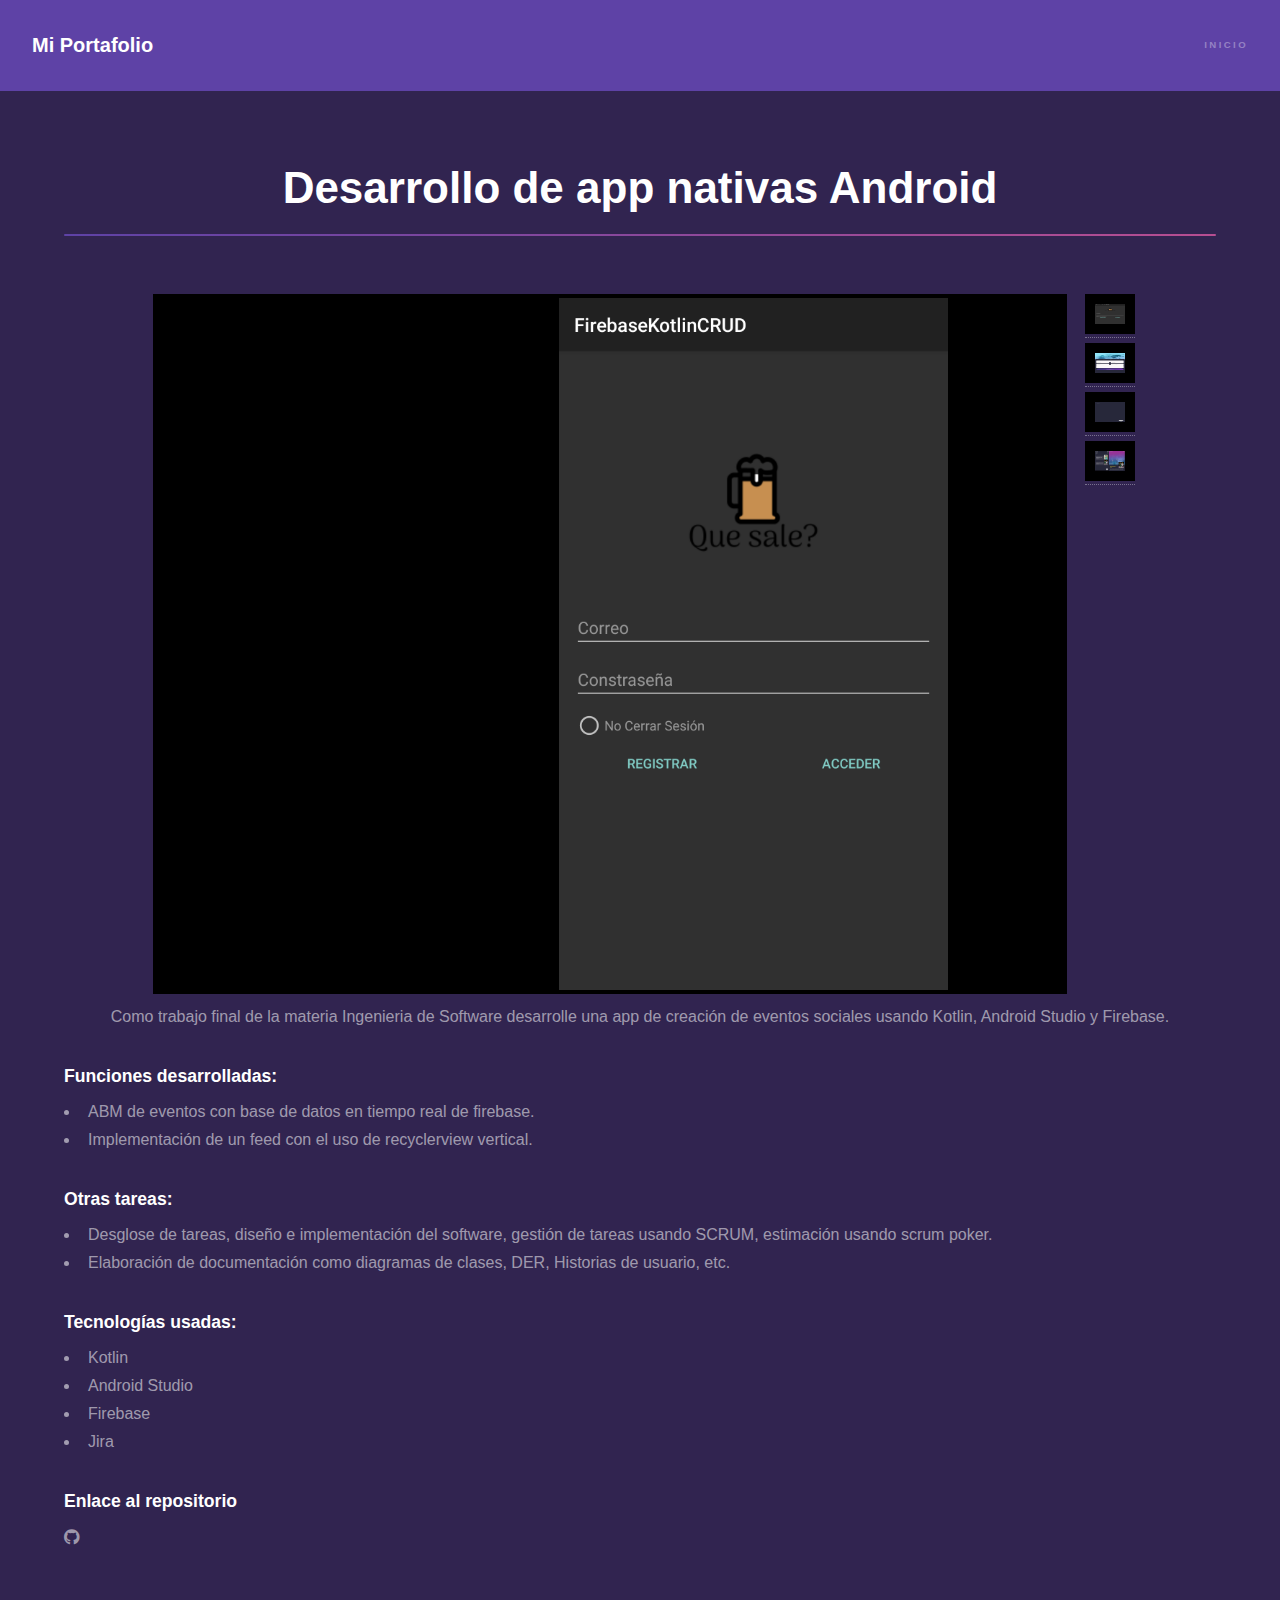
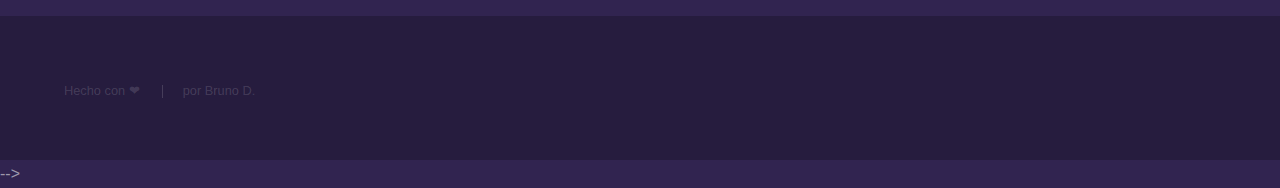
==== trabajos/appnativa.html @ 9e2d8e44 "add index and other sections" ====
<!DOCTYPE HTML>

<html>

<head>
	<title>Mi portafolio</title>
	<meta charset="utf-8" />
	<meta name="viewport" content="width=device-width, initial-scale=1, user-scalable=no" />
	<link rel="stylesheet" href="../assets/css/main.css" />
	<link rel="stylesheet" href="../css/estilos.css">
	<noscript>
		<link rel="stylesheet" href="../assets/css/noscript.css" />
	</noscript>
</head>

<body class="is-preload">

	<!-- Header -->
	<header id="header">
		<a href="../index.html" class="title">Mi Portafolio</a>
		<nav>
			<ul>
				<li><a href="../index.html">Inicio</a></li>
			</ul>
		</nav>
	</header>

	<!-- Wrapper -->
	<div id="wrapper">

		<!-- Main -->
		<section id="main" class="wrapper">
			<div class="inner">
				<h1 class="major">Desarrollo de app nativas Android</h1>
						<div class="carrusel">
						<ul class="carrusel-fotos">
							<li id="foto1"><img src="../images/appnativa/login.png" alt=""></li>
							<li id="foto2"><img src="../images/appnativa/alta.png" alt=""></li>
							<li id="foto3"><img src="../images/appnativa/principal.png" alt=""></li>
							<li id="foto4"><img src="../images/appnativa/funciones.png" alt=""></li>

						</ul>
						<ul class="carrusel-menu">
							<li><a href="#foto1"><img src="../images/appnativa/login.png" alt=""></a></li>
							<li><a href="#foto2"><img src="../images/appnativa/alta.png" alt=""></a></li>
							<li><a href="#foto3"><img src="../images/appnativa/principal.png" alt=""></a></li>
							<li><a href="#foto4"><img src="../images/appnativa/funciones.png" alt=""></a></li>

							
						</ul>
					</div>
				


				<p>Como trabajo final de la materia Ingenieria de Software desarrolle una app de creación de eventos sociales usando Kotlin, Android Studio y Firebase.</p>
				<h3>Funciones desarrolladas:</h3>
				<ul>
					<li>ABM de eventos con base de datos en tiempo real de firebase.</li>
					<li>Implementación de un feed con el uso de recyclerview vertical.</li>
				</ul>
				<h3>Otras tareas:</h3>
				<ul>
					<li>Desglose de tareas, diseño e implementación del software, gestión de tareas usando SCRUM, estimación usando scrum poker.</li>
					<li>Elaboración de documentación como diagramas de clases, DER, Historias de usuario, etc.</li>

				</ul>
				<h3>Tecnologías usadas:</h3>
				<ul>
					<li>Kotlin</li>
					<li>Android Studio</li>
					<li>Firebase</li>
					<li>Jira</li>
				</ul>
				<h3>Enlace al repositorio</h3>
				<ul class="icons">
					<li><a href="https://github.com/digiorgiobruno/promocionador-eventos" class="icon brands fa-github"
							target="_blank"><span class="label">GitHub</span></a></li>
				</ul>


			</div>
		</section>





	</div>



	<!-- Footer -->
	<footer id="footer" class="wrapper alt">
		<div class="inner">
			<ul class="menu">
				<li>Hecho con ❤</li>
				<li>por Bruno D.</li>
			</ul>
		</div>
	</footer>

	<!-- Scripts -->
	<script src="../assets/js/jquery.scrollex.min.js"></script>
	<script src="../assets/js/jquery.scrolly.min.js"></script>
	<script src="../assets/js/browser.min.js"></script>
	<script src="../assets/js/breakpoints.min.js"></script>
	<script src="../assets/js/util.js"></script>
	<script src="../assets/js/main.js"></script> -->

</body>

</html>
---- assets/css/main.css ----
@import url(fontawesome-all.min.css);

/*
	Hyperspace by HTML5 UP
	html5up.net | @ajlkn
	Free for personal and commercial use under the CCA 3.0 license (html5up.net/license)
*/

html, body, div, span, applet, object,
iframe, h1, h2, h3, h4, h5, h6, p, blockquote,
pre, a, abbr, acronym, address, big, cite,
code, del, dfn, em, img, ins, kbd, q, s, samp,
small, strike, strong, sub, sup, tt, var, b,
u, i, center, dl, dt, dd, ol, ul, li, fieldset,
form, label, legend, table, caption, tbody,
tfoot, thead, tr, th, td, article, aside,
canvas, details, embed, figure, figcaption,
footer, header, hgroup, menu, nav, output, ruby,
section, summary, time, mark, audio, video {
	margin: 0;
	padding: 0;
	border: 0;
	font-size: 100%;
	font: inherit;
	vertical-align: baseline;}

article, aside, details, figcaption, figure,
footer, header, hgroup, menu, nav, section {
	display: block;}

body {
	line-height: 1;
}

ol, ul {
	list-style: none;
}

blockquote, q {
	quotes: none;
}

	blockquote:before, blockquote:after, q:before, q:after {
		content: '';
		content: none;
	}

table {
	border-collapse: collapse;
	border-spacing: 0;
}

body {
	-webkit-text-size-adjust: none;
}

mark {
	background-color: transparent;
	color: inherit;
}

input::-moz-focus-inner {
	border: 0;
	padding: 0;
}

input, select, textarea {
	-moz-appearance: none;
	-webkit-appearance: none;
	-ms-appearance: none;
	appearance: none;
}

/* Basic */

	@-ms-viewport {
		width: device-width;
	}

	body {
		-ms-overflow-style: scrollbar;
	}

	@media screen and (max-width: 480px) {

		html, body {
			min-width: 320px;
		}

	}

	html {
		box-sizing: border-box;
	}

	*, *:before, *:after {
		box-sizing: inherit;
	}

	body {
		background: #312450;
	}

		body.is-preload *, body.is-preload *:before, body.is-preload *:after {
			-moz-animation: none !important;
			-webkit-animation: none !important;
			-ms-animation: none !important;
			animation: none !important;
			-moz-transition: none !important;
			-webkit-transition: none !important;
			-ms-transition: none !important;
			transition: none !important;
		}

/* Type */

	body, input, select, textarea {
		color: rgba(255, 255, 255, 0.55);
		font-family: Arial, Helvetica, sans-serif;
		font-size: 16.5pt;
		font-weight: normal;
		line-height: 1.75;
	}

		@media screen and (max-width: 1680px) {

			body, input, select, textarea {
				font-size: 13pt;
			}

		}

		@media screen and (max-width: 1280px) {

			body, input, select, textarea {
				font-size: 12pt;
			}

		}

		@media screen and (max-width: 360px) {

			body, input, select, textarea {
				font-size: 11pt;
			}

		}

	a {
		-moz-transition: color 0.2s ease, border-bottom-color 0.2s ease;
		-webkit-transition: color 0.2s ease, border-bottom-color 0.2s ease;
		-ms-transition: color 0.2s ease, border-bottom-color 0.2s ease;
		transition: color 0.2s ease, border-bottom-color 0.2s ease;
		border-bottom: dotted 1px rgba(255, 255, 255, 0.35);
		color: inherit;
		text-decoration: none;
	}

		a:hover {
			border-bottom-color: transparent;
			color: #ffffff;
		}

	strong, b {
		color: #ffffff;
		font-weight: bold;
	}

	em, i {
		font-style: italic;
	}

	p {
		margin: 0 0 2em 0;
	}

	h1, h2, h3, h4, h5, h6 {
		color: #ffffff;
		font-weight: bold;
		line-height: 1.5;
		margin: 0 0 0.5em 0;
	}

		h1 a, h2 a, h3 a, h4 a, h5 a, h6 a {
			color: inherit;
			text-decoration: none;
		}

	h1 {
		font-size: 2.75em;
	}

		h1.major {
			margin: 0 0 1.3em 0;
			position: relative;
			padding-bottom: 0.35em;
		}

			h1.major:after {
				background-image: -moz-linear-gradient(to right, #5e42a6, #b74e91);
				background-image: -webkit-linear-gradient(to right, #5e42a6, #b74e91);
				background-image: -ms-linear-gradient(to right, #5e42a6, #b74e91);
				background-image: linear-gradient(to right, #5e42a6, #b74e91);
				-moz-transition: max-width 0.2s ease;
				-webkit-transition: max-width 0.2s ease;
				-ms-transition: max-width 0.2s ease;
				transition: max-width 0.2s ease;
				border-radius: 0.2em;
				bottom: 0;
				content: '';
				height: 0.05em;
				position: absolute;
				right: 0;
				width: 100%;
			}

	h2 {
		font-size: 1.75em;
	}

	h3 {
		font-size: 1.1em;
	}

	h4 {
		font-size: 1em;
	}

	h5 {
		font-size: 0.8em;
	}

	h6 {
		font-size: 0.6em;
	}

	@media screen and (max-width: 736px) {

		h1 {
			font-size: 2em;
		}

		h2 {
			font-size: 1.25em;
		}

		h3 {
			font-size: 1em;
		}

		h4 {
			font-size: 0.8em;
		}

		h5 {
			font-size: 0.6em;
		}

		h6 {
			font-size: 0.6em;
		}

	}

	sub {
		font-size: 0.8em;
		position: relative;
		top: 0.5em;
	}

	sup {
		font-size: 0.8em;
		position: relative;
		top: -0.5em;
	}

	blockquote {
		border-left: solid 4px rgba(255, 255, 255, 0.15);
		font-style: italic;
		margin: 0 0 2em 0;
		padding: 0.5em 0 0.5em 2em;
	}

	code {
		background: rgba(255, 255, 255, 0.05);
		border-radius: 0.25em;
		border: solid 1px rgba(255, 255, 255, 0.15);
		font-family: "Courier New", monospace;
		font-size: 0.9em;
		margin: 0 0.25em;
		padding: 0.25em 0.65em;
	}

	pre {
		-webkit-overflow-scrolling: touch;
		font-family: "Courier New", monospace;
		font-size: 0.9em;
		margin: 0 0 2em 0;
	}

		pre code {
			display: block;
			line-height: 1.75em;
			padding: 1em 1.5em;
			overflow-x: auto;
		}

	hr {
		border: 0;
		border-bottom: solid 1px rgba(255, 255, 255, 0.15);
		margin: 2em 0;
	}

		hr.major {
			margin: 3em 0;
		}

	.align-left {
		text-align: left;
	}

	.align-center {
		text-align: center;
	}

	.align-right {
		text-align: right;
	}

/* Row */

	.row {
		display: flex;
		flex-wrap: wrap;
		box-sizing: border-box;
		align-items: stretch;
	}

		.row > * {
			box-sizing: border-box;
		}

		.row.gtr-uniform > * > :last-child {
			margin-bottom: 0;
		}

		.row.aln-left {
			justify-content: flex-start;
		}

		.row.aln-center {
			justify-content: center;
		}

		.row.aln-right {
			justify-content: flex-end;
		}

		.row.aln-top {
			align-items: flex-start;
		}

		.row.aln-middle {
			align-items: center;
		}

		.row.aln-bottom {
			align-items: flex-end;
		}

		.row > .imp {
			order: -1;
		}

		.row > .col-1 {
			width: 8.33333%;
		}

		.row > .off-1 {
			margin-left: 8.33333%;
		}

		.row > .col-2 {
			width: 16.66667%;
		}

		.row > .off-2 {
			margin-left: 16.66667%;
		}

		.row > .col-3 {
			width: 25%;
		}

		.row > .off-3 {
			margin-left: 25%;
		}

		.row > .col-4 {
			width: 33.33333%;
		}

		.row > .off-4 {
			margin-left: 33.33333%;
		}

		.row > .col-5 {
			width: 41.66667%;
		}

		.row > .off-5 {
			margin-left: 41.66667%;
		}

		.row > .col-6 {
			width: 50%;
		}

		.row > .off-6 {
			margin-left: 50%;
		}

		.row > .col-7 {
			width: 58.33333%;
		}

		.row > .off-7 {
			margin-left: 58.33333%;
		}

		.row > .col-8 {
			width: 66.66667%;
		}

		.row > .off-8 {
			margin-left: 66.66667%;
		}

		.row > .col-9 {
			width: 75%;
		}

		.row > .off-9 {
			margin-left: 75%;
		}

		.row > .col-10 {
			width: 83.33333%;
		}

		.row > .off-10 {
			margin-left: 83.33333%;
		}

		.row > .col-11 {
			width: 91.66667%;
		}

		.row > .off-11 {
			margin-left: 91.66667%;
		}

		.row > .col-12 {
			width: 100%;
		}

		.row > .off-12 {
			margin-left: 100%;
		}

		.row.gtr-0 {
			margin-top: 0;
			margin-left: 0em;
		}

			.row.gtr-0 > * {
				padding: 0 0 0 0em;
			}

			.row.gtr-0.gtr-uniform {
				margin-top: 0em;
			}

				.row.gtr-0.gtr-uniform > * {
					padding-top: 0em;
				}

		.row.gtr-25 {
			margin-top: 0;
			margin-left: -0.375em;
		}

			.row.gtr-25 > * {
				padding: 0 0 0 0.375em;
			}

			.row.gtr-25.gtr-uniform {
				margin-top: -0.375em;
			}

				.row.gtr-25.gtr-uniform > * {
					padding-top: 0.375em;
				}

		.row.gtr-50 {
			margin-top: 0;
			margin-left: -0.75em;
		}

			.row.gtr-50 > * {
				padding: 0 0 0 0.75em;
			}

			.row.gtr-50.gtr-uniform {
				margin-top: -0.75em;
			}

				.row.gtr-50.gtr-uniform > * {
					padding-top: 0.75em;
				}

		.row {
			margin-top: 0;
			margin-left: -1.5em;
		}

			.row > * {
				padding: 0 0 0 1.5em;
			}

			.row.gtr-uniform {
				margin-top: -1.5em;
			}

				.row.gtr-uniform > * {
					padding-top: 1.5em;
				}

		.row.gtr-150 {
			margin-top: 0;
			margin-left: -2.25em;
		}

			.row.gtr-150 > * {
				padding: 0 0 0 2.25em;
			}

			.row.gtr-150.gtr-uniform {
				margin-top: -2.25em;
			}

				.row.gtr-150.gtr-uniform > * {
					padding-top: 2.25em;
				}

		.row.gtr-200 {
			margin-top: 0;
			margin-left: -3em;
		}

			.row.gtr-200 > * {
				padding: 0 0 0 3em;
			}

			.row.gtr-200.gtr-uniform {
				margin-top: -3em;
			}

				.row.gtr-200.gtr-uniform > * {
					padding-top: 3em;
				}

		@media screen and (max-width: 1680px) {

			.row {
				display: flex;
				flex-wrap: wrap;
				box-sizing: border-box;
				align-items: stretch;
			}

				.row > * {
					box-sizing: border-box;
				}

				.row.gtr-uniform > * > :last-child {
					margin-bottom: 0;
				}

				.row.aln-left {
					justify-content: flex-start;
				}

				.row.aln-center {
					justify-content: center;
				}

				.row.aln-right {
					justify-content: flex-end;
				}

				.row.aln-top {
					align-items: flex-start;
				}

				.row.aln-middle {
					align-items: center;
				}

				.row.aln-bottom {
					align-items: flex-end;
				}

				.row > .imp-xlarge {
					order: -1;
				}

				.row > .col-1-xlarge {
					width: 8.33333%;
				}

				.row > .off-1-xlarge {
					margin-left: 8.33333%;
				}

				.row > .col-2-xlarge {
					width: 16.66667%;
				}

				.row > .off-2-xlarge {
					margin-left: 16.66667%;
				}

				.row > .col-3-xlarge {
					width: 25%;
				}

				.row > .off-3-xlarge {
					margin-left: 25%;
				}

				.row > .col-4-xlarge {
					width: 33.33333%;
				}

				.row > .off-4-xlarge {
					margin-left: 33.33333%;
				}

				.row > .col-5-xlarge {
					width: 41.66667%;
				}

				.row > .off-5-xlarge {
					margin-left: 41.66667%;
				}

				.row > .col-6-xlarge {
					width: 50%;
				}

				.row > .off-6-xlarge {
					margin-left: 50%;
				}

				.row > .col-7-xlarge {
					width: 58.33333%;
				}

				.row > .off-7-xlarge {
					margin-left: 58.33333%;
				}

				.row > .col-8-xlarge {
					width: 66.66667%;
				}

				.row > .off-8-xlarge {
					margin-left: 66.66667%;
				}

				.row > .col-9-xlarge {
					width: 75%;
				}

				.row > .off-9-xlarge {
					margin-left: 75%;
				}

				.row > .col-10-xlarge {
					width: 83.33333%;
				}

				.row > .off-10-xlarge {
					margin-left: 83.33333%;
				}

				.row > .col-11-xlarge {
					width: 91.66667%;
				}

				.row > .off-11-xlarge {
					margin-left: 91.66667%;
				}

				.row > .col-12-xlarge {
					width: 100%;
				}

				.row > .off-12-xlarge {
					margin-left: 100%;
				}

				.row.gtr-0 {
					margin-top: 0;
					margin-left: 0em;
				}

					.row.gtr-0 > * {
						padding: 0 0 0 0em;
					}

					.row.gtr-0.gtr-uniform {
						margin-top: 0em;
					}

						.row.gtr-0.gtr-uniform > * {
							padding-top: 0em;
						}

				.row.gtr-25 {
					margin-top: 0;
					margin-left: -0.375em;
				}

					.row.gtr-25 > * {
						padding: 0 0 0 0.375em;
					}

					.row.gtr-25.gtr-uniform {
						margin-top: -0.375em;
					}

						.row.gtr-25.gtr-uniform > * {
							padding-top: 0.375em;
						}

				.row.gtr-50 {
					margin-top: 0;
					margin-left: -0.75em;
				}

					.row.gtr-50 > * {
						padding: 0 0 0 0.75em;
					}

					.row.gtr-50.gtr-uniform {
						margin-top: -0.75em;
					}

						.row.gtr-50.gtr-uniform > * {
							padding-top: 0.75em;
						}

				.row {
					margin-top: 0;
					margin-left: -1.5em;
				}

					.row > * {
						padding: 0 0 0 1.5em;
					}

					.row.gtr-uniform {
						margin-top: -1.5em;
					}

						.row.gtr-uniform > * {
							padding-top: 1.5em;
						}

				.row.gtr-150 {
					margin-top: 0;
					margin-left: -2.25em;
				}

					.row.gtr-150 > * {
						padding: 0 0 0 2.25em;
					}

					.row.gtr-150.gtr-uniform {
						margin-top: -2.25em;
					}

						.row.gtr-150.gtr-uniform > * {
							padding-top: 2.25em;
						}

				.row.gtr-200 {
					margin-top: 0;
					margin-left: -3em;
				}

					.row.gtr-200 > * {
						padding: 0 0 0 3em;
					}

					.row.gtr-200.gtr-uniform {
						margin-top: -3em;
					}

						.row.gtr-200.gtr-uniform > * {
							padding-top: 3em;
						}

		}

		@media screen and (max-width: 1280px) {

			.row {
				display: flex;
				flex-wrap: wrap;
				box-sizing: border-box;
				align-items: stretch;
			}

				.row > * {
					box-sizing: border-box;
				}

				.row.gtr-uniform > * > :last-child {
					margin-bottom: 0;
				}

				.row.aln-left {
					justify-content: flex-start;
				}

				.row.aln-center {
					justify-content: center;
				}

				.row.aln-right {
					justify-content: flex-end;
				}

				.row.aln-top {
					align-items: flex-start;
				}

				.row.aln-middle {
					align-items: center;
				}

				.row.aln-bottom {
					align-items: flex-end;
				}

				.row > .imp-large {
					order: -1;
				}

				.row > .col-1-large {
					width: 8.33333%;
				}

				.row > .off-1-large {
					margin-left: 8.33333%;
				}

				.row > .col-2-large {
					width: 16.66667%;
				}

				.row > .off-2-large {
					margin-left: 16.66667%;
				}

				.row > .col-3-large {
					width: 25%;
				}

				.row > .off-3-large {
					margin-left: 25%;
				}

				.row > .col-4-large {
					width: 33.33333%;
				}

				.row > .off-4-large {
					margin-left: 33.33333%;
				}

				.row > .col-5-large {
					width: 41.66667%;
				}

				.row > .off-5-large {
					margin-left: 41.66667%;
				}

				.row > .col-6-large {
					width: 50%;
				}

				.row > .off-6-large {
					margin-left: 50%;
				}

				.row > .col-7-large {
					width: 58.33333%;
				}

				.row > .off-7-large {
					margin-left: 58.33333%;
				}

				.row > .col-8-large {
					width: 66.66667%;
				}

				.row > .off-8-large {
					margin-left: 66.66667%;
				}

				.row > .col-9-large {
					width: 75%;
				}

				.row > .off-9-large {
					margin-left: 75%;
				}

				.row > .col-10-large {
					width: 83.33333%;
				}

				.row > .off-10-large {
					margin-left: 83.33333%;
				}

				.row > .col-11-large {
					width: 91.66667%;
				}

				.row > .off-11-large {
					margin-left: 91.66667%;
				}

				.row > .col-12-large {
					width: 100%;
				}

				.row > .off-12-large {
					margin-left: 100%;
				}

				.row.gtr-0 {
					margin-top: 0;
					margin-left: 0em;
				}

					.row.gtr-0 > * {
						padding: 0 0 0 0em;
					}

					.row.gtr-0.gtr-uniform {
						margin-top: 0em;
					}

						.row.gtr-0.gtr-uniform > * {
							padding-top: 0em;
						}

				.row.gtr-25 {
					margin-top: 0;
					margin-left: -0.375em;
				}

					.row.gtr-25 > * {
						padding: 0 0 0 0.375em;
					}

					.row.gtr-25.gtr-uniform {
						margin-top: -0.375em;
					}

						.row.gtr-25.gtr-uniform > * {
							padding-top: 0.375em;
						}

				.row.gtr-50 {
					margin-top: 0;
					margin-left: -0.75em;
				}

					.row.gtr-50 > * {
						padding: 0 0 0 0.75em;
					}

					.row.gtr-50.gtr-uniform {
						margin-top: -0.75em;
					}

						.row.gtr-50.gtr-uniform > * {
							padding-top: 0.75em;
						}

				.row {
					margin-top: 0;
					margin-left: -1.5em;
				}

					.row > * {
						padding: 0 0 0 1.5em;
					}

					.row.gtr-uniform {
						margin-top: -1.5em;
					}

						.row.gtr-uniform > * {
							padding-top: 1.5em;
						}

				.row.gtr-150 {
					margin-top: 0;
					margin-left: -2.25em;
				}

					.row.gtr-150 > * {
						padding: 0 0 0 2.25em;
					}

					.row.gtr-150.gtr-uniform {
						margin-top: -2.25em;
					}

						.row.gtr-150.gtr-uniform > * {
							padding-top: 2.25em;
						}

				.row.gtr-200 {
					margin-top: 0;
					margin-left: -3em;
				}

					.row.gtr-200 > * {
						padding: 0 0 0 3em;
					}

					.row.gtr-200.gtr-uniform {
						margin-top: -3em;
					}

						.row.gtr-200.gtr-uniform > * {
							padding-top: 3em;
						}

		}

		@media screen and (max-width: 980px) {

			.row {
				display: flex;
				flex-wrap: wrap;
				box-sizing: border-box;
				align-items: stretch;
			}

				.row > * {
					box-sizing: border-box;
				}

				.row.gtr-uniform > * > :last-child {
					margin-bottom: 0;
				}

				.row.aln-left {
					justify-content: flex-start;
				}

				.row.aln-center {
					justify-content: center;
				}

				.row.aln-right {
					justify-content: flex-end;
				}

				.row.aln-top {
					align-items: flex-start;
				}

				.row.aln-middle {
					align-items: center;
				}

				.row.aln-bottom {
					align-items: flex-end;
				}

				.row > .imp-medium {
					order: -1;
				}

				.row > .col-1-medium {
					width: 8.33333%;
				}

				.row > .off-1-medium {
					margin-left: 8.33333%;
				}

				.row > .col-2-medium {
					width: 16.66667%;
				}

				.row > .off-2-medium {
					margin-left: 16.66667%;
				}

				.row > .col-3-medium {
					width: 25%;
				}

				.row > .off-3-medium {
					margin-left: 25%;
				}

				.row > .col-4-medium {
					width: 33.33333%;
				}

				.row > .off-4-medium {
					margin-left: 33.33333%;
				}

				.row > .col-5-medium {
					width: 41.66667%;
				}

				.row > .off-5-medium {
					margin-left: 41.66667%;
				}

				.row > .col-6-medium {
					width: 50%;
				}

				.row > .off-6-medium {
					margin-left: 50%;
				}

				.row > .col-7-medium {
					width: 58.33333%;
				}

				.row > .off-7-medium {
					margin-left: 58.33333%;
				}

				.row > .col-8-medium {
					width: 66.66667%;
				}

				.row > .off-8-medium {
					margin-left: 66.66667%;
				}

				.row > .col-9-medium {
					width: 75%;
				}

				.row > .off-9-medium {
					margin-left: 75%;
				}

				.row > .col-10-medium {
					width: 83.33333%;
				}

				.row > .off-10-medium {
					margin-left: 83.33333%;
				}

				.row > .col-11-medium {
					width: 91.66667%;
				}

				.row > .off-11-medium {
					margin-left: 91.66667%;
				}

				.row > .col-12-medium {
					width: 100%;
				}

				.row > .off-12-medium {
					margin-left: 100%;
				}

				.row.gtr-0 {
					margin-top: 0;
					margin-left: 0em;
				}

					.row.gtr-0 > * {
						padding: 0 0 0 0em;
					}

					.row.gtr-0.gtr-uniform {
						margin-top: 0em;
					}

						.row.gtr-0.gtr-uniform > * {
							padding-top: 0em;
						}

				.row.gtr-25 {
					margin-top: 0;
					margin-left: -0.375em;
				}

					.row.gtr-25 > * {
						padding: 0 0 0 0.375em;
					}

					.row.gtr-25.gtr-uniform {
						margin-top: -0.375em;
					}

						.row.gtr-25.gtr-uniform > * {
							padding-top: 0.375em;
						}

				.row.gtr-50 {
					margin-top: 0;
					margin-left: -0.75em;
				}

					.row.gtr-50 > * {
						padding: 0 0 0 0.75em;
					}

					.row.gtr-50.gtr-uniform {
						margin-top: -0.75em;
					}

						.row.gtr-50.gtr-uniform > * {
							padding-top: 0.75em;
						}

				.row {
					margin-top: 0;
					margin-left: -1.5em;
				}

					.row > * {
						padding: 0 0 0 1.5em;
					}

					.row.gtr-uniform {
						margin-top: -1.5em;
					}

						.row.gtr-uniform > * {
							padding-top: 1.5em;
						}

				.row.gtr-150 {
					margin-top: 0;
					margin-left: -2.25em;
				}

					.row.gtr-150 > * {
						padding: 0 0 0 2.25em;
					}

					.row.gtr-150.gtr-uniform {
						margin-top: -2.25em;
					}

						.row.gtr-150.gtr-uniform > * {
							padding-top: 2.25em;
						}

				.row.gtr-200 {
					margin-top: 0;
					margin-left: -3em;
				}

					.row.gtr-200 > * {
						padding: 0 0 0 3em;
					}

					.row.gtr-200.gtr-uniform {
						margin-top: -3em;
					}

						.row.gtr-200.gtr-uniform > * {
							padding-top: 3em;
						}

		}

		@media screen and (max-width: 736px) {

			.row {
				display: flex;
				flex-wrap: wrap;
				box-sizing: border-box;
				align-items: stretch;
			}

				.row > * {
					box-sizing: border-box;
				}

				.row.gtr-uniform > * > :last-child {
					margin-bottom: 0;
				}

				.row.aln-left {
					justify-content: flex-start;
				}

				.row.aln-center {
					justify-content: center;
				}

				.row.aln-right {
					justify-content: flex-end;
				}

				.row.aln-top {
					align-items: flex-start;
				}

				.row.aln-middle {
					align-items: center;
				}

				.row.aln-bottom {
					align-items: flex-end;
				}

				.row > .imp-small {
					order: -1;
				}

				.row > .col-1-small {
					width: 8.33333%;
				}

				.row > .off-1-small {
					margin-left: 8.33333%;
				}

				.row > .col-2-small {
					width: 16.66667%;
				}

				.row > .off-2-small {
					margin-left: 16.66667%;
				}

				.row > .col-3-small {
					width: 25%;
				}

				.row > .off-3-small {
					margin-left: 25%;
				}

				.row > .col-4-small {
					width: 33.33333%;
				}

				.row > .off-4-small {
					margin-left: 33.33333%;
				}

				.row > .col-5-small {
					width: 41.66667%;
				}

				.row > .off-5-small {
					margin-left: 41.66667%;
				}

				.row > .col-6-small {
					width: 50%;
				}

				.row > .off-6-small {
					margin-left: 50%;
				}

				.row > .col-7-small {
					width: 58.33333%;
				}

				.row > .off-7-small {
					margin-left: 58.33333%;
				}

				.row > .col-8-small {
					width: 66.66667%;
				}

				.row > .off-8-small {
					margin-left: 66.66667%;
				}

				.row > .col-9-small {
					width: 75%;
				}

				.row > .off-9-small {
					margin-left: 75%;
				}

				.row > .col-10-small {
					width: 83.33333%;
				}

				.row > .off-10-small {
					margin-left: 83.33333%;
				}

				.row > .col-11-small {
					width: 91.66667%;
				}

				.row > .off-11-small {
					margin-left: 91.66667%;
				}

				.row > .col-12-small {
					width: 100%;
				}

				.row > .off-12-small {
					margin-left: 100%;
				}

				.row.gtr-0 {
					margin-top: 0;
					margin-left: 0em;
				}

					.row.gtr-0 > * {
						padding: 0 0 0 0em;
					}

					.row.gtr-0.gtr-uniform {
						margin-top: 0em;
					}

						.row.gtr-0.gtr-uniform > * {
							padding-top: 0em;
						}

				.row.gtr-25 {
					margin-top: 0;
					margin-left: -0.375em;
				}

					.row.gtr-25 > * {
						padding: 0 0 0 0.375em;
					}

					.row.gtr-25.gtr-uniform {
						margin-top: -0.375em;
					}

						.row.gtr-25.gtr-uniform > * {
							padding-top: 0.375em;
						}

				.row.gtr-50 {
					margin-top: 0;
					margin-left: -0.75em;
				}

					.row.gtr-50 > * {
						padding: 0 0 0 0.75em;
					}

					.row.gtr-50.gtr-uniform {
						margin-top: -0.75em;
					}

						.row.gtr-50.gtr-uniform > * {
							padding-top: 0.75em;
						}

				.row {
					margin-top: 0;
					margin-left: -1.5em;
				}

					.row > * {
						padding: 0 0 0 1.5em;
					}

					.row.gtr-uniform {
						margin-top: -1.5em;
					}

						.row.gtr-uniform > * {
							padding-top: 1.5em;
						}

				.row.gtr-150 {
					margin-top: 0;
					margin-left: -2.25em;
				}

					.row.gtr-150 > * {
						padding: 0 0 0 2.25em;
					}

					.row.gtr-150.gtr-uniform {
						margin-top: -2.25em;
					}

						.row.gtr-150.gtr-uniform > * {
							padding-top: 2.25em;
						}

				.row.gtr-200 {
					margin-top: 0;
					margin-left: -3em;
				}

					.row.gtr-200 > * {
						padding: 0 0 0 3em;
					}

					.row.gtr-200.gtr-uniform {
						margin-top: -3em;
					}

						.row.gtr-200.gtr-uniform > * {
							padding-top: 3em;
						}

		}

		@media screen and (max-width: 480px) {

			.row {
				display: flex;
				flex-wrap: wrap;
				box-sizing: border-box;
				align-items: stretch;
			}

				.row > * {
					box-sizing: border-box;
				}

				.row.gtr-uniform > * > :last-child {
					margin-bottom: 0;
				}

				.row.aln-left {
					justify-content: flex-start;
				}

				.row.aln-center {
					justify-content: center;
				}

				.row.aln-right {
					justify-content: flex-end;
				}

				.row.aln-top {
					align-items: flex-start;
				}

				.row.aln-middle {
					align-items: center;
				}

				.row.aln-bottom {
					align-items: flex-end;
				}

				.row > .imp-xsmall {
					order: -1;
				}

				.row > .col-1-xsmall {
					width: 8.33333%;
				}

				.row > .off-1-xsmall {
					margin-left: 8.33333%;
				}

				.row > .col-2-xsmall {
					width: 16.66667%;
				}

				.row > .off-2-xsmall {
					margin-left: 16.66667%;
				}

				.row > .col-3-xsmall {
					width: 25%;
				}

				.row > .off-3-xsmall {
					margin-left: 25%;
				}

				.row > .col-4-xsmall {
					width: 33.33333%;
				}

				.row > .off-4-xsmall {
					margin-left: 33.33333%;
				}

				.row > .col-5-xsmall {
					width: 41.66667%;
				}

				.row > .off-5-xsmall {
					margin-left: 41.66667%;
				}

				.row > .col-6-xsmall {
					width: 50%;
				}

				.row > .off-6-xsmall {
					margin-left: 50%;
				}

				.row > .col-7-xsmall {
					width: 58.33333%;
				}

				.row > .off-7-xsmall {
					margin-left: 58.33333%;
				}

				.row > .col-8-xsmall {
					width: 66.66667%;
				}

				.row > .off-8-xsmall {
					margin-left: 66.66667%;
				}

				.row > .col-9-xsmall {
					width: 75%;
				}

				.row > .off-9-xsmall {
					margin-left: 75%;
				}

				.row > .col-10-xsmall {
					width: 83.33333%;
				}

				.row > .off-10-xsmall {
					margin-left: 83.33333%;
				}

				.row > .col-11-xsmall {
					width: 91.66667%;
				}

				.row > .off-11-xsmall {
					margin-left: 91.66667%;
				}

				.row > .col-12-xsmall {
					width: 100%;
				}

				.row > .off-12-xsmall {
					margin-left: 100%;
				}

				.row.gtr-0 {
					margin-top: 0;
					margin-left: 0em;
				}

					.row.gtr-0 > * {
						padding: 0 0 0 0em;
					}

					.row.gtr-0.gtr-uniform {
						margin-top: 0em;
					}

						.row.gtr-0.gtr-uniform > * {
							padding-top: 0em;
						}

				.row.gtr-25 {
					margin-top: 0;
					margin-left: -0.375em;
				}

					.row.gtr-25 > * {
						padding: 0 0 0 0.375em;
					}

					.row.gtr-25.gtr-uniform {
						margin-top: -0.375em;
					}

						.row.gtr-25.gtr-uniform > * {
							padding-top: 0.375em;
						}

				.row.gtr-50 {
					margin-top: 0;
					margin-left: -0.75em;
				}

					.row.gtr-50 > * {
						padding: 0 0 0 0.75em;
					}

					.row.gtr-50.gtr-uniform {
						margin-top: -0.75em;
					}

						.row.gtr-50.gtr-uniform > * {
							padding-top: 0.75em;
						}

				.row {
					margin-top: 0;
					margin-left: -1.5em;
				}

					.row > * {
						padding: 0 0 0 1.5em;
					}

					.row.gtr-uniform {
						margin-top: -1.5em;
					}

						.row.gtr-uniform > * {
							padding-top: 1.5em;
						}

				.row.gtr-150 {
					margin-top: 0;
					margin-left: -2.25em;
				}

					.row.gtr-150 > * {
						padding: 0 0 0 2.25em;
					}

					.row.gtr-150.gtr-uniform {
						margin-top: -2.25em;
					}

						.row.gtr-150.gtr-uniform > * {
							padding-top: 2.25em;
						}

				.row.gtr-200 {
					margin-top: 0;
					margin-left: -3em;
				}

					.row.gtr-200 > * {
						padding: 0 0 0 3em;
					}

					.row.gtr-200.gtr-uniform {
						margin-top: -3em;
					}

						.row.gtr-200.gtr-uniform > * {
							padding-top: 3em;
						}

		}

/* Box */

	.box {
		border-radius: 0.25em;
		border: solid 1px rgba(255, 255, 255, 0.15);
		margin-bottom: 2em;
		padding: 1.5em;
	}

		.box > :last-child,
		.box > :last-child > :last-child,
		.box > :last-child > :last-child > :last-child {
			margin-bottom: 0;
		}

		.box.alt {
			border: 0;
			border-radius: 0;
			padding: 0;
		}

/* Button */

	input[type="submit"],
	input[type="reset"],
	input[type="button"],
	button,
	.button {
		-moz-appearance: none;
		-webkit-appearance: none;
		-ms-appearance: none;
		appearance: none;
		-moz-transition: border-color 0.2s ease;
		-webkit-transition: border-color 0.2s ease;
		-ms-transition: border-color 0.2s ease;
		transition: border-color 0.2s ease;
		background-color: transparent;
		border: solid 1px !important;
		border-color: rgba(255, 255, 255, 0.15) !important;
		border-radius: 3em;
		color: #ffffff !important;
		cursor: pointer;
		display: inline-block;
		font-size: 0.6em;
		font-weight: bold;
		height: calc(4.75em + 2px);
		letter-spacing: 0.25em;
		line-height: 4.75em;
		outline: 0;
		padding: 0 3.75em;
		position: relative;
		text-align: center;
		text-decoration: none;
		text-transform: uppercase;
		white-space: nowrap;
	}

		input[type="submit"]:after,
		input[type="reset"]:after,
		input[type="button"]:after,
		button:after,
		.button:after {
			-moz-transform: scale(0.25);
			-webkit-transform: scale(0.25);
			-ms-transform: scale(0.25);
			transform: scale(0.25);
			pointer-events: none;
			-moz-transition: opacity 0.2s ease, -moz-transform 0.2s ease;
			-webkit-transition: opacity 0.2s ease, -webkit-transform 0.2s ease;
			-ms-transition: opacity 0.2s ease, -ms-transform 0.2s ease;
			transition: opacity 0.2s ease, transform 0.2s ease;
			background: #ffffff;
			border-radius: 3em;
			content: '';
			height: 100%;
			left: 0;
			opacity: 0;
			position: absolute;
			top: 0;
			width: 100%;
		}

		input[type="submit"].icon:before,
		input[type="reset"].icon:before,
		input[type="button"].icon:before,
		button.icon:before,
		.button.icon:before {
			margin-right: 0.75em;
		}

		input[type="submit"].fit,
		input[type="reset"].fit,
		input[type="button"].fit,
		button.fit,
		.button.fit {
			width: 100%;
		}

		input[type="submit"].small,
		input[type="reset"].small,
		input[type="button"].small,
		button.small,
		.button.small {
			font-size: 0.4em;
		}

		input[type="submit"].large,
		input[type="reset"].large,
		input[type="button"].large,
		button.large,
		.button.large {
			font-size: 0.8em;
		}

		input[type="submit"].primary,
		input[type="reset"].primary,
		input[type="button"].primary,
		button.primary,
		.button.primary {
			background-color: #ffffff;
			color: #312450 !important;
		}

			input[type="submit"].primary:after,
			input[type="reset"].primary:after,
			input[type="button"].primary:after,
			button.primary:after,
			.button.primary:after {
				display: none;
			}

		input[type="submit"].disabled, input[type="submit"]:disabled,
		input[type="reset"].disabled,
		input[type="reset"]:disabled,
		input[type="button"].disabled,
		input[type="button"]:disabled,
		button.disabled,
		button:disabled,
		.button.disabled,
		.button:disabled {
			cursor: default;
			opacity: 0.5;
			pointer-events: none;
		}

		input[type="submit"]:hover,
		input[type="reset"]:hover,
		input[type="button"]:hover,
		button:hover,
		.button:hover {
			border-color: rgba(255, 255, 255, 0.55) !important;
		}

			input[type="submit"]:hover:after,
			input[type="reset"]:hover:after,
			input[type="button"]:hover:after,
			button:hover:after,
			.button:hover:after {
				opacity: 0.05;
				-moz-transform: scale(1);
				-webkit-transform: scale(1);
				-ms-transform: scale(1);
				transform: scale(1);
			}

			input[type="submit"]:hover:active,
			input[type="reset"]:hover:active,
			input[type="button"]:hover:active,
			button:hover:active,
			.button:hover:active {
				border-color: #ffffff !important;
			}

				input[type="submit"]:hover:active:after,
				input[type="reset"]:hover:active:after,
				input[type="button"]:hover:active:after,
				button:hover:active:after,
				.button:hover:active:after {
					opacity: 0.1;
				}

/* Features */

	.features {
		display: -moz-flex;
		display: -webkit-flex;
		display: -ms-flex;
		display: flex;
		-moz-flex-wrap: wrap;
		-webkit-flex-wrap: wrap;
		-ms-flex-wrap: wrap;
		flex-wrap: wrap;
		border-radius: 0.25em;
		border: solid 1px rgba(255, 255, 255, 0.15);
		background: rgba(255, 255, 255, 0.05);
		margin: 0 0 2em 0;
	}

		.features section {
			padding: 3.5em 3em 1em 7em ;
			width: 50%;
			border-top: solid 1px rgba(255, 255, 255, 0.15);
			position: relative;
		}

			.features section:nth-child(-n + 2) {
				border-top-width: 0;
			}

			.features section:nth-child(2n) {
				border-left: solid 1px rgba(255, 255, 255, 0.15);
			}

			.features section .icon {
				-moz-transition: opacity 0.5s ease, -moz-transform 0.5s ease;
				-webkit-transition: opacity 0.5s ease, -webkit-transform 0.5s ease;
				-ms-transition: opacity 0.5s ease, -ms-transform 0.5s ease;
				transition: opacity 0.5s ease, transform 0.5s ease;
				-moz-transition-delay: 1s;
				-webkit-transition-delay: 1s;
				-ms-transition-delay: 1s;
				transition-delay: 1s;
				-moz-transform: scale(1);
				-webkit-transform: scale(1);
				-ms-transform: scale(1);
				transform: scale(1);
				position: absolute;
				left: 3em;
				top: 3em;
				opacity: 1;
			}

			.features section:nth-child(1) .icon {
				-moz-transition-delay: 0.15s;
				-webkit-transition-delay: 0.15s;
				-ms-transition-delay: 0.15s;
				transition-delay: 0.15s;
			}

			.features section:nth-child(2) .icon {
				-moz-transition-delay: 0.3s;
				-webkit-transition-delay: 0.3s;
				-ms-transition-delay: 0.3s;
				transition-delay: 0.3s;
			}

			.features section:nth-child(3) .icon {
				-moz-transition-delay: 0.45s;
				-webkit-transition-delay: 0.45s;
				-ms-transition-delay: 0.45s;
				transition-delay: 0.45s;
			}

			.features section:nth-child(4) .icon {
				-moz-transition-delay: 0.6s;
				-webkit-transition-delay: 0.6s;
				-ms-transition-delay: 0.6s;
				transition-delay: 0.6s;
			}

			.features section:nth-child(5) .icon {
				-moz-transition-delay: 0.75s;
				-webkit-transition-delay: 0.75s;
				-ms-transition-delay: 0.75s;
				transition-delay: 0.75s;
			}

			.features section:nth-child(6) .icon {
				-moz-transition-delay: 0.9s;
				-webkit-transition-delay: 0.9s;
				-ms-transition-delay: 0.9s;
				transition-delay: 0.9s;
			}

			.features section:nth-child(7) .icon {
				-moz-transition-delay: 1.05s;
				-webkit-transition-delay: 1.05s;
				-ms-transition-delay: 1.05s;
				transition-delay: 1.05s;
			}

			.features section:nth-child(8) .icon {
				-moz-transition-delay: 1.2s;
				-webkit-transition-delay: 1.2s;
				-ms-transition-delay: 1.2s;
				transition-delay: 1.2s;
			}

			.features section:nth-child(9) .icon {
				-moz-transition-delay: 1.35s;
				-webkit-transition-delay: 1.35s;
				-ms-transition-delay: 1.35s;
				transition-delay: 1.35s;
			}

			.features section:nth-child(10) .icon {
				-moz-transition-delay: 1.5s;
				-webkit-transition-delay: 1.5s;
				-ms-transition-delay: 1.5s;
				transition-delay: 1.5s;
			}

			.features section:nth-child(11) .icon {
				-moz-transition-delay: 1.65s;
				-webkit-transition-delay: 1.65s;
				-ms-transition-delay: 1.65s;
				transition-delay: 1.65s;
			}

			.features section:nth-child(12) .icon {
				-moz-transition-delay: 1.8s;
				-webkit-transition-delay: 1.8s;
				-ms-transition-delay: 1.8s;
				transition-delay: 1.8s;
			}

			.features section:nth-child(13) .icon {
				-moz-transition-delay: 1.95s;
				-webkit-transition-delay: 1.95s;
				-ms-transition-delay: 1.95s;
				transition-delay: 1.95s;
			}

			.features section:nth-child(14) .icon {
				-moz-transition-delay: 2.1s;
				-webkit-transition-delay: 2.1s;
				-ms-transition-delay: 2.1s;
				transition-delay: 2.1s;
			}

			.features section:nth-child(15) .icon {
				-moz-transition-delay: 2.25s;
				-webkit-transition-delay: 2.25s;
				-ms-transition-delay: 2.25s;
				transition-delay: 2.25s;
			}

			.features section:nth-child(16) .icon {
				-moz-transition-delay: 2.4s;
				-webkit-transition-delay: 2.4s;
				-ms-transition-delay: 2.4s;
				transition-delay: 2.4s;
			}

			.features section:nth-child(17) .icon {
				-moz-transition-delay: 2.55s;
				-webkit-transition-delay: 2.55s;
				-ms-transition-delay: 2.55s;
				transition-delay: 2.55s;
			}

			.features section:nth-child(18) .icon {
				-moz-transition-delay: 2.7s;
				-webkit-transition-delay: 2.7s;
				-ms-transition-delay: 2.7s;
				transition-delay: 2.7s;
			}

			.features section:nth-child(19) .icon {
				-moz-transition-delay: 2.85s;
				-webkit-transition-delay: 2.85s;
				-ms-transition-delay: 2.85s;
				transition-delay: 2.85s;
			}

			.features section:nth-child(20) .icon {
				-moz-transition-delay: 3s;
				-webkit-transition-delay: 3s;
				-ms-transition-delay: 3s;
				transition-delay: 3s;
			}

		.features.inactive section .icon {
			-moz-transform: scale(0.5);
			-webkit-transform: scale(0.5);
			-ms-transform: scale(0.5);
			transform: scale(0.5);
			opacity: 0;
		}

		@media screen and (max-width: 980px) {

			.features {
				display: block;
			}

				.features section {
					border-top-width: 1px !important;
					border-left-width: 0 !important;
					width: 100%;
				}

					.features section:first-child {
						border-top-width: 0 !important;
					}

		}

		@media screen and (max-width: 736px) {

			.features section {
				padding: 2.5em 1.5em 0.1em 5.5em ;
			}

				.features section .icon {
					left: 1.5em;
					top: 2em;
				}

		}

		@media screen and (max-width: 480px) {

			.features section {
				padding: 2em 1.5em 0.1em 1.5em ;
			}

				.features section .icon {
					left: 0;
					position: relative;
					top: 0;
				}

		}

/* Form */

	form {
		margin: 0 0 2em 0;
	}

		form > :last-child {
			margin-bottom: 0;
		}

		form > .fields {
			display: -moz-flex;
			display: -webkit-flex;
			display: -ms-flex;
			display: flex;
			-moz-flex-wrap: wrap;
			-webkit-flex-wrap: wrap;
			-ms-flex-wrap: wrap;
			flex-wrap: wrap;
			width: calc(100% + 3em);
			margin: -1.5em 0 2em -1.5em;
		}

			form > .fields > .field {
				-moz-flex-grow: 0;
				-webkit-flex-grow: 0;
				-ms-flex-grow: 0;
				flex-grow: 0;
				-moz-flex-shrink: 0;
				-webkit-flex-shrink: 0;
				-ms-flex-shrink: 0;
				flex-shrink: 0;
				padding: 1.5em 0 0 1.5em;
				width: calc(100% - 1.5em);
			}

				form > .fields > .field.half {
					width: calc(50% - 0.75em);
				}

				form > .fields > .field.third {
					width: calc(100%/3 - 0.5em);
				}

				form > .fields > .field.quarter {
					width: calc(25% - 0.375em);
				}

		@media screen and (max-width: 480px) {

			form > .fields {
				width: calc(100% + 3em);
				margin: -1.5em 0 2em -1.5em;
			}

				form > .fields > .field {
					padding: 1.5em 0 0 1.5em;
					width: calc(100% - 1.5em);
				}

					form > .fields > .field.half {
						width: calc(100% - 1.5em);
					}

					form > .fields > .field.third {
						width: calc(100% - 1.5em);
					}

					form > .fields > .field.quarter {
						width: calc(100% - 1.5em);
					}

		}

	label {
		color: #ffffff;
		font-weight: bold;
		line-height: 1.5;
		margin: 0 0 0.7em 0;
		display: block;
		font-size: 1.1em;
	}

	input[type="text"],
	input[type="password"],
	input[type="email"],
	input[type="tel"],
	select,
	textarea {
		-moz-appearance: none;
		-webkit-appearance: none;
		-ms-appearance: none;
		appearance: none;
		background: rgba(255, 255, 255, 0.05);
		border-radius: 0.25em;
		border: none;
		border: solid 1px rgba(255, 255, 255, 0.15);
		color: inherit;
		display: block;
		outline: 0;
		padding: 0 1em;
		text-decoration: none;
		width: 100%;
	}

		input[type="text"]:invalid,
		input[type="password"]:invalid,
		input[type="email"]:invalid,
		input[type="tel"]:invalid,
		select:invalid,
		textarea:invalid {
			box-shadow: none;
		}

		input[type="text"]:focus,
		input[type="password"]:focus,
		input[type="email"]:focus,
		input[type="tel"]:focus,
		select:focus,
		textarea:focus {
			border-color: #ffffff;
			box-shadow: 0 0 0 1px #ffffff;
		}

	select {
		background-image: url("data:image/svg+xml;charset=utf8,%3Csvg xmlns='http://www.w3.org/2000/svg' width='40' height='40' preserveAspectRatio='none' viewBox='0 0 40 40'%3E%3Cpath d='M9.4,12.3l10.4,10.4l10.4-10.4c0.2-0.2,0.5-0.4,0.9-0.4c0.3,0,0.6,0.1,0.9,0.4l3.3,3.3c0.2,0.2,0.4,0.5,0.4,0.9 c0,0.4-0.1,0.6-0.4,0.9L20.7,31.9c-0.2,0.2-0.5,0.4-0.9,0.4c-0.3,0-0.6-0.1-0.9-0.4L4.3,17.3c-0.2-0.2-0.4-0.5-0.4-0.9 c0-0.4,0.1-0.6,0.4-0.9l3.3-3.3c0.2-0.2,0.5-0.4,0.9-0.4S9.1,12.1,9.4,12.3z' fill='rgba(255, 255, 255, 0.15)' /%3E%3C/svg%3E");
		background-size: 1.25rem;
		background-repeat: no-repeat;
		background-position: calc(100% - 1rem) center;
		height: 2.75em;
		padding-right: 2.75em;
		text-overflow: ellipsis;
	}

		select option {
			color: #ffffff;
			background: #312450;
		}

		select:focus::-ms-value {
			background-color: transparent;
		}

		select::-ms-expand {
			display: none;
		}

	input[type="text"],
	input[type="password"],
	input[type="email"],
	select {
		height: 2.75em;
	}

	textarea {
		padding: 0.75em 1em;
	}

		body.is-ie textarea {
			min-height: 10em;
		}

	input[type="checkbox"],
	input[type="radio"] {
		-moz-appearance: none;
		-webkit-appearance: none;
		-ms-appearance: none;
		appearance: none;
		display: block;
		float: left;
		margin-right: -2em;
		opacity: 0;
		width: 1em;
		z-index: -1;
	}

		input[type="checkbox"] + label,
		input[type="radio"] + label {
			text-decoration: none;
			color: rgba(255, 255, 255, 0.55);
			cursor: pointer;
			display: inline-block;
			font-size: 1em;
			font-weight: normal;
			padding-left: 2.4em;
			padding-right: 0.75em;
			position: relative;
		}

			input[type="checkbox"] + label:before,
			input[type="radio"] + label:before {
				-moz-osx-font-smoothing: grayscale;
				-webkit-font-smoothing: antialiased;
				display: inline-block;
				font-style: normal;
				font-variant: normal;
				text-rendering: auto;
				line-height: 1;
				text-transform: none !important;
				font-family: 'Font Awesome 5 Free';
				font-weight: 900;
			}

			input[type="checkbox"] + label:before,
			input[type="radio"] + label:before {
				background: rgba(255, 255, 255, 0.05);
				border-radius: 0.25em;
				border: solid 1px rgba(255, 255, 255, 0.15);
				content: '';
				display: inline-block;
				font-size: 0.8em;
				height: 2.0625em;
				left: 0;
				line-height: 2.0625em;
				position: absolute;
				text-align: center;
				top: 0;
				width: 2.0625em;
			}

		input[type="checkbox"]:checked + label:before,
		input[type="radio"]:checked + label:before {
			background: #ffffff;
			border-color: #ffffff;
			color: #b74e91;
			content: '\f00c';
		}

		input[type="checkbox"]:focus + label:before,
		input[type="radio"]:focus + label:before {
			border-color: #ffffff;
			box-shadow: 0 0 0 1px #ffffff;
		}

	input[type="checkbox"] + label:before {
		border-radius: 0.25em;
	}

	input[type="radio"] + label:before {
		border-radius: 100%;
	}

	::-webkit-input-placeholder {
		color: rgba(255, 255, 255, 0.35) !important;
		opacity: 1.0;
	}

	:-moz-placeholder {
		color: rgba(255, 255, 255, 0.35) !important;
		opacity: 1.0;
	}

	::-moz-placeholder {
		color: rgba(255, 255, 255, 0.35) !important;
		opacity: 1.0;
	}

	:-ms-input-placeholder {
		color: rgba(255, 255, 255, 0.35) !important;
		opacity: 1.0;
	}

/* Icon */

	.icon {
		text-decoration: none;
		border-bottom: none;
		position: relative;
	}

		.icon:before {
			-moz-osx-font-smoothing: grayscale;
			-webkit-font-smoothing: antialiased;
			display: inline-block;
			font-style: normal;
			font-variant: normal;
			text-rendering: auto;
			line-height: 1;
			text-transform: none !important;
			font-family: 'Font Awesome 5 Free';
			font-weight: 400;
		}

		.icon > .label {
			display: none;
		}

		.icon:before {
			line-height: inherit;
		}

		.icon.solid:before {
			font-weight: 900;
		}

		.icon.brands:before {
			font-family: 'Font Awesome 5 Brands';
		}

		.icon.major {
			width: 2.5em;
			height: 2.5em;
			display: block;
			background: #ffffff;
			border-radius: 100%;
			color: #312450;
			text-align: center;
			line-height: 2.5em;
			margin: 0 0 1.3em 0;
		}

			.icon.major:before {
				font-size: 1.25em;
			}

				.wrapper.style1 .icon.major:before {
					color: #5e42a6;
				}

				.wrapper.style1-alt .icon.major:before {
					color: #493382;
				}

				.wrapper.style2 .icon.major:before {
					color: #5052b5;
				}

				.wrapper.style2-alt .icon.major:before {
					color: #3e4094;
				}

				.wrapper.style3 .icon.major:before {
					color: #b74e91;
				}

				.wrapper.style3-alt .icon.major:before {
					color: #953d75;
				}

/* Image */

	.image {
		border-radius: 0.25em;
		border: 0;
		display: inline-block;
		position: relative;
	}

		.image img {
			border-radius: 0.25em;
			display: block;
		}

		.image.left, .image.right {
			max-width: 40%;
		}

			.image.left img, .image.right img {
				width: 100%;
			}

		.image.left {
			float: left;
			margin: 0 1.5em 1em 0;
			top: 0.25em;
		}

		.image.right {
			float: right;
			margin: 0 0 1em 1.5em;
			top: 0.25em;
		}

		.image.fit {
			display: block;
			margin: 0 0 2em 0;
			width: 100%;
		}

			.image.fit img {
				width: 100%;
			}

		.image.main {
			display: block;
			margin: 0 0 3em 0;
			width: 100%;
		}

			.image.main img {
				width: 100%;
			}

/* List */

	ol {
		list-style: decimal;
		margin: 0 0 2em 0;
		padding-left: 1.25em;
	}

		ol li {
			padding-left: 0.25em;
		}

	ul {
		list-style: disc;
		margin: 0 0 2em 0;
		padding-left: 1em;
	}

		ul li {
			padding-left: 0.5em;
		}

		ul.alt {
			list-style: none;
			padding-left: 0;
		}

			ul.alt li {
				border-top: solid 1px rgba(255, 255, 255, 0.15);
				padding: 0.5em 0;
			}

				ul.alt li:first-child {
					border-top: 0;
					padding-top: 0;
				}

	dl {
		margin: 0 0 2em 0;
	}

		dl dt {
			display: block;
			font-weight: bold;
			margin: 0 0 1em 0;
		}

		dl dd {
			margin-left: 2em;
		}

/* Actions */

	ul.actions {
		display: -moz-flex;
		display: -webkit-flex;
		display: -ms-flex;
		display: flex;
		cursor: default;
		list-style: none;
		margin-left: -1em;
		padding-left: 0;
	}

		ul.actions li {
			padding: 0 0 0 1em;
			vertical-align: middle;
		}

		ul.actions.special {
			-moz-justify-content: center;
			-webkit-justify-content: center;
			-ms-justify-content: center;
			justify-content: center;
			width: 100%;
			margin-left: 0;
		}

			ul.actions.special li:first-child {
				padding-left: 0;
			}

		ul.actions.stacked {
			-moz-flex-direction: column;
			-webkit-flex-direction: column;
			-ms-flex-direction: column;
			flex-direction: column;
			margin-left: 0;
		}

			ul.actions.stacked li {
				padding: 1.3em 0 0 0;
			}

				ul.actions.stacked li:first-child {
					padding-top: 0;
				}

		ul.actions.fit {
			width: calc(100% + 1em);
		}

			ul.actions.fit li {
				-moz-flex-grow: 1;
				-webkit-flex-grow: 1;
				-ms-flex-grow: 1;
				flex-grow: 1;
				-moz-flex-shrink: 1;
				-webkit-flex-shrink: 1;
				-ms-flex-shrink: 1;
				flex-shrink: 1;
				width: 100%;
			}

				ul.actions.fit li > * {
					width: 100%;
				}

			ul.actions.fit.stacked {
				width: 100%;
			}

		@media screen and (max-width: 480px) {

			ul.actions:not(.fixed) {
				-moz-flex-direction: column;
				-webkit-flex-direction: column;
				-ms-flex-direction: column;
				flex-direction: column;
				margin-left: 0;
				width: 100% !important;
			}

				ul.actions:not(.fixed) li {
					-moz-flex-grow: 1;
					-webkit-flex-grow: 1;
					-ms-flex-grow: 1;
					flex-grow: 1;
					-moz-flex-shrink: 1;
					-webkit-flex-shrink: 1;
					-ms-flex-shrink: 1;
					flex-shrink: 1;
					padding: 1em 0 0 0;
					text-align: center;
					width: 100%;
				}

					ul.actions:not(.fixed) li > * {
						width: 100%;
					}

					ul.actions:not(.fixed) li:first-child {
						padding-top: 0;
					}

					ul.actions:not(.fixed) li input[type="submit"],
					ul.actions:not(.fixed) li input[type="reset"],
					ul.actions:not(.fixed) li input[type="button"],
					ul.actions:not(.fixed) li button,
					ul.actions:not(.fixed) li .button {
						width: 100%;
					}

						ul.actions:not(.fixed) li input[type="submit"].icon:before,
						ul.actions:not(.fixed) li input[type="reset"].icon:before,
						ul.actions:not(.fixed) li input[type="button"].icon:before,
						ul.actions:not(.fixed) li button.icon:before,
						ul.actions:not(.fixed) li .button.icon:before {
							margin-left: -0.5rem;
						}

		}

/* Contact */

	ul.contact {
		list-style: none;
		padding: 0;
	}

		ul.contact > li {
			padding: 0;
			margin: 1.5em 0 0 0;
		}

			ul.contact > li:first-child {
				margin-top: 0;
			}

/* Icons */

	ul.icons {
		cursor: default;
		list-style: none;
		padding-left: 0;
	}

		ul.icons li {
			display: inline-block;
			padding: 0 0.75em 0 0;
		}

			ul.icons li:last-child {
				padding-right: 0;
			}

			ul.icons li > a, ul.icons li > span {
				border: 0;
			}

				ul.icons li > a .label, ul.icons li > span .label {
					display: none;
				}

/* Menu */

	ul.menu {
		list-style: none;
		padding: 0;
	}

		ul.menu > li {
			border-left: solid 1px rgba(255, 255, 255, 0.15);
			display: inline-block;
			line-height: 1;
			margin-left: 1.5em;
			padding: 0 0 0 1.5em;
		}

			ul.menu > li:first-child {
				border-left: 0;
				margin: 0;
				padding-left: 0;
			}

		@media screen and (max-width: 480px) {

			ul.menu > li {
				border-left: 0;
				display: block;
				line-height: inherit;
				margin: 0.5em 0 0 0;
				padding-left: 0;
			}

		}

/* Section/Article */

	section.special, article.special {
		text-align: center;
	}

	header p {
		color: rgba(255, 255, 255, 0.35);
		position: relative;
		margin: 0 0 1.5em 0;
	}

	header h2 + p {
		font-size: 1.25em;
		margin-top: -1em;
		line-height: 1.5em;
	}

	header h3 + p {
		font-size: 1.1em;
		margin-top: -0.8em;
		line-height: 1.5em;
	}

	header h4 + p,
	header h5 + p,
	header h6 + p {
		font-size: 0.9em;
		margin-top: -0.6em;
		line-height: 1.5em;
	}

/* Split */

	.split {
		display: -moz-flex;
		display: -webkit-flex;
		display: -ms-flex;
		display: flex;
	}

		.split > * {
			width: calc(50% - 2.5em);
		}

		.split > :nth-child(2n - 1) {
			padding-right: 2.5em;
			border-right: solid 1px rgba(255, 255, 255, 0.15);
		}

		.split > :nth-child(2n) {
			padding-left: 2.5em;
		}

		.split.style1 > :nth-child(2n - 1) {
			width: calc(66.66666% - 2.5em);
		}

		.split.style1 > :nth-child(2n) {
			width: calc(33.33333% - 2.5em);
		}

		@media screen and (max-width: 1680px) {

			.split > * {
				width: calc(50% - 2em);
			}

			.split > :nth-child(2n - 1) {
				padding-right: 2em;
			}

			.split > :nth-child(2n) {
				padding-left: 2em;
			}

			.split.style1 > :nth-child(2n - 1) {
				width: calc(66.66666% - 2em);
			}

			.split.style1 > :nth-child(2n) {
				width: calc(33.33333% - 2em);
			}

		}

		@media screen and (max-width: 980px) {

			.split {
				display: block;
			}

				.split > * {
					border-top: solid 1px rgba(255, 255, 255, 0.15);
					margin: 4em 0 0 0;
					padding: 4em 0 0 0;
					width: 100% !important;
				}

				.split > :nth-child(2n - 1) {
					border-right: 0;
					padding-right: 0;
				}

				.split > :nth-child(2n) {
					padding-left: 0;
				}

				.split > :first-child {
					border-top: 0;
					margin-top: 0;
					padding-top: 0;
				}

		}

		@media screen and (max-width: 736px) {

			.split > * {
				margin: 3em 0 0 0;
				padding: 3em 0 0 0;
			}

		}

/* Spotlights */

	.spotlights > section {
		display: -moz-flex;
		display: -webkit-flex;
		display: -ms-flex;
		display: flex;
		-moz-flex-direction: row;
		-webkit-flex-direction: row;
		-ms-flex-direction: row;
		flex-direction: row;
		min-height: 22.5em;
	}

		body.is-ie .spotlights > section {
			min-height: 0;
		}

		.spotlights > section > .image {
			background-position: center center;
			background-size: cover;
			border-radius: 0;
			display: block;
			position: relative;
			width: 25em;
		}

			.spotlights > section > .image img {
				border-radius: 0;
				display: block;
			}

			.spotlights > section > .image:before {
				-moz-transition: opacity 1s ease;
				-webkit-transition: opacity 1s ease;
				-ms-transition: opacity 1s ease;
				transition: opacity 1s ease;
				background: rgba(49, 36, 80, 0.9);
				content: '';
				display: block;
				height: 100%;
				left: 0;
				opacity: 0;
				position: absolute;
				top: 0;
				width: 100%;
			}

		.spotlights > section > .content {
			padding: 4em 5em 2em 5em ;
			display: -moz-flex;
			display: -webkit-flex;
			display: -ms-flex;
			display: flex;
			-moz-flex-direction: column;
			-webkit-flex-direction: column;
			-ms-flex-direction: column;
			flex-direction: column;
			-moz-justify-content: center;
			-webkit-justify-content: center;
			-ms-justify-content: center;
			justify-content: center;
			width: 50em;
			-ms-flex: 1;
		}

			.spotlights > section > .content > .inner {
				-moz-transform: translateX(0) translateY(0);
				-webkit-transform: translateX(0) translateY(0);
				-ms-transform: translateX(0) translateY(0);
				transform: translateX(0) translateY(0);
				-moz-transition: opacity 1s ease, -moz-transform 1s ease;
				-webkit-transition: opacity 1s ease, -webkit-transform 1s ease;
				-ms-transition: opacity 1s ease, -ms-transform 1s ease;
				transition: opacity 1s ease, transform 1s ease;
				opacity: 1;
			}

		.spotlights > section:nth-child(2) {
			background-color: rgba(0, 0, 0, 0.05);
		}

		.spotlights > section:nth-child(3) {
			background-color: rgba(0, 0, 0, 0.1);
		}

		.spotlights > section.inactive > .image:before,
		body.is-preload .spotlights > section > .image:before {
			opacity: 1;
		}

		.spotlights > section.inactive > .content > .inner,
		body.is-preload .spotlights > section > .content > .inner {
			-moz-transform: translateX(-1em);
			-webkit-transform: translateX(-1em);
			-ms-transform: translateX(-1em);
			transform: translateX(-1em);
			opacity: 0;
		}

		@media screen and (max-width: 1680px) {

			.spotlights > section > .content {
				padding: 4em 4em 2em 4em ;
			}

		}

		@media screen and (max-width: 980px) {

			.spotlights > section {
				display: block;
			}

				.spotlights > section > .image {
					width: 100%;
					height: 50vh;
				}

				.spotlights > section > .content {
					width: 100%;
				}

				.spotlights > section.inactive > .content > .inner,
				body.is-preload .spotlights > section > .content > .inner {
					-moz-transform: translateY(1em);
					-webkit-transform: translateY(1em);
					-ms-transform: translateY(1em);
					transform: translateY(1em);
				}

		}

		@media screen and (max-width: 736px) {

			.spotlights > section > .image {
				height: 50vh;
				min-height: 15em;
			}

			.spotlights > section > .content {
				padding: 3em 2em 1em 2em ;
			}

		}

/* Table */

	.table-wrapper {
		-webkit-overflow-scrolling: touch;
		overflow-x: auto;
	}

	table {
		margin: 0 0 2em 0;
		width: 100%;
	}

		table tbody tr {
			border: solid 1px rgba(255, 255, 255, 0.15);
			border-left: 0;
			border-right: 0;
		}

			table tbody tr:nth-child(2n + 1) {
				background-color: rgba(255, 255, 255, 0.05);
			}

		table td {
			padding: 0.75em 0.75em;
		}

		table th {
			color: #ffffff;
			font-size: 1em;
			font-weight: bold;
			padding: 0 0.75em 0.75em 0.75em;
			text-align: left;
		}

		table thead {
			border-bottom: solid 2px rgba(255, 255, 255, 0.15);
		}

		table tfoot {
			border-top: solid 2px rgba(255, 255, 255, 0.15);
		}

		table.alt {
			border-collapse: separate;
		}

			table.alt tbody tr td {
				border: solid 1px rgba(255, 255, 255, 0.15);
				border-left-width: 0;
				border-top-width: 0;
			}

				table.alt tbody tr td:first-child {
					border-left-width: 1px;
				}

			table.alt tbody tr:first-child td {
				border-top-width: 1px;
			}

			table.alt thead {
				border-bottom: 0;
			}

			table.alt tfoot {
				border-top: 0;
			}

/* Wrapper */

	.wrapper {
		position: relative;
	}

		.wrapper > .inner {
			padding: 5em 5em 3em 5em ;
			max-width: 100%;
			width: 75em;
		}

			@media screen and (max-width: 1680px) {

				.wrapper > .inner {
					padding: 4em 4em 2em 4em ;
				}

			}

			@media screen and (max-width: 1280px) {

				.wrapper > .inner {
					width: 100%;
				}

			}

			@media screen and (max-width: 736px) {

				.wrapper > .inner {
					padding: 3em 2em 1em 2em ;
				}

			}

		.wrapper.alt {
			background-color: #261c3e;
		}

		.wrapper.style1 {
			background-color: #5e42a6;
		}

		.wrapper.style1-alt {
			background-color: #493382;
		}

		.wrapper.style2 {
			background-color: #5052b5;
		}

		.wrapper.style2-alt {
			background-color: #3e4094;
		}

		.wrapper.style3 {
			background-color: #b74e91;
		}

		.wrapper.style3-alt {
			background-color: #953d75;
		}

		.wrapper.fullscreen {
			display: -moz-flex;
			display: -webkit-flex;
			display: -ms-flex;
			display: flex;
			-moz-flex-direction: column;
			-webkit-flex-direction: column;
			-ms-flex-direction: column;
			flex-direction: column;
			-moz-justify-content: center;
			-webkit-justify-content: center;
			-ms-justify-content: center;
			justify-content: center;
			min-height: 100vh;
		}

			body.is-ie .wrapper.fullscreen {
				height: 100vh;
			}

			@media screen and (max-width: 1280px) {

				.wrapper.fullscreen {
					min-height: calc(100vh - 2.5em);
				}

					body.is-ie .wrapper.fullscreen {
						height: calc(100vh - 2.5em);
					}

			}

			@media screen and (max-width: 736px) {

				.wrapper.fullscreen {
					padding: 2em 0;
					min-height: 0;
				}

					body.is-ie .wrapper.fullscreen {
						height: auto;
					}

			}

		.wrapper.fade-up > .inner {
			-moz-transform: translateY(0);
			-webkit-transform: translateY(0);
			-ms-transform: translateY(0);
			transform: translateY(0);
			-moz-transition: opacity 1s ease, -moz-transform 1s ease;
			-webkit-transition: opacity 1s ease, -webkit-transform 1s ease;
			-ms-transition: opacity 1s ease, -ms-transform 1s ease;
			transition: opacity 1s ease, transform 1s ease;
			opacity: 1.0;
		}

		.wrapper.fade-up.inactive > .inner,
		body.is-preload .wrapper.fade-up > .inner {
			opacity: 0;
			-moz-transform: translateY(1em);
			-webkit-transform: translateY(1em);
			-ms-transform: translateY(1em);
			transform: translateY(1em);
		}

		.wrapper.fade-down > .inner {
			-moz-transform: translateY(0);
			-webkit-transform: translateY(0);
			-ms-transform: translateY(0);
			transform: translateY(0);
			-moz-transition: opacity 1s ease, -moz-transform 1s ease;
			-webkit-transition: opacity 1s ease, -webkit-transform 1s ease;
			-ms-transition: opacity 1s ease, -ms-transform 1s ease;
			transition: opacity 1s ease, transform 1s ease;
			opacity: 1.0;
		}

		.wrapper.fade-down.inactive > .inner,
		body.is-preload .wrapper.fade-down > .inner {
			opacity: 0;
			-moz-transform: translateY(-1em);
			-webkit-transform: translateY(-1em);
			-ms-transform: translateY(-1em);
			transform: translateY(-1em);
		}

		.wrapper.fade > .inner {
			-moz-transition: opacity 1s ease;
			-webkit-transition: opacity 1s ease;
			-ms-transition: opacity 1s ease;
			transition: opacity 1s ease;
			opacity: 1.0;
		}

		.wrapper.fade.inactive > .inner,
		body.is-preload .wrapper.fade > .inner {
			opacity: 0;
		}

/* Header */

	#header {
		display: -moz-flex;
		display: -webkit-flex;
		display: -ms-flex;
		display: flex;
		background-color: #5e42a6;
		cursor: default;
		padding: 1.75em 2em;
	}

		#header > .title {
			border: 0;
			color: #ffffff;
			display: block;
			font-size: 1.25em;
			font-weight: bold;
		}

		#header > nav {
			-moz-flex: 1;
			-webkit-flex: 1;
			-ms-flex: 1;
			flex: 1;
			text-align: right;
		}

			#header > nav > ul {
				margin: 0;
				padding: 0;
			}

				#header > nav > ul > li {
					display: inline-block;
					margin-left: 1.75em;
					padding: 0;
					vertical-align: middle;
				}

					#header > nav > ul > li:first-child {
						margin-left: 0;
					}

					#header > nav > ul > li a {
						border: 0;
						color: rgba(255, 255, 255, 0.35);
						display: inline-block;
						font-size: 0.6em;
						font-weight: bold;
						letter-spacing: 0.25em;
						text-transform: uppercase;
					}

						#header > nav > ul > li a:hover {
							color: rgba(255, 255, 255, 0.55);
						}

						#header > nav > ul > li a.active {
							color: #ffffff;
						}

		@media screen and (max-width: 736px) {

			#header {
				padding: 1em 2em;
			}

		}

		@media screen and (max-width: 480px) {

			#header {
				display: block;
				padding: 0 2em;
				text-align: left;
			}

				#header .title {
					font-size: 1.25em;
					padding: 1em 0;
				}

				#header > nav {
					border-top: solid 1px rgba(255, 255, 255, 0.15);
					text-align: inherit;
				}

					#header > nav > ul > li {
						margin-left: 1.5em;
					}

						#header > nav > ul > li a {
							height: 6em;
							line-height: 6em;
						}

		}

/* Wrapper (main) */

	#sidebar + #wrapper {
		margin-left: 18em;
	}

		@media screen and (max-width: 1280px) {

			#sidebar + #wrapper {
				margin-left: 0;
				padding-top: 3.5em;
			}

		}

		@media screen and (max-width: 736px) {

			#sidebar + #wrapper {
				padding-top: 0;
			}

		}

	#header + #wrapper > .wrapper > .inner {
		margin: 0 auto;
	}

/* Footer */

	#sidebar + #wrapper + #footer {
		margin-left: 18em;
	}

		@media screen and (max-width: 1280px) {

			#sidebar + #wrapper + #footer {
				margin-left: 0;
			}

		}

	#footer > .inner a {
		border-bottom-color: rgba(255, 255, 255, 0.15);
	}

		#footer > .inner a:hover {
			border-bottom-color: transparent;
		}

	#footer > .inner .menu {
		font-size: 0.8em;
		color: rgba(255, 255, 255, 0.15);
	}

	#header + #wrapper + #footer > .inner {
		margin: 0 auto;
	}

/* Sidebar */

	#sidebar {
		padding: 2.5em 2.5em 0.5em 2.5em ;
		background: #312450;
		cursor: default;
		height: 100vh;
		left: 0;
		overflow-x: hidden;
		overflow-y: auto;
		position: fixed;
		text-align: right;
		top: 0;
		width: 18em;
		z-index: 10000;
	}

		#sidebar > .inner {
			display: -moz-flex;
			display: -webkit-flex;
			display: -ms-flex;
			display: flex;
			-moz-flex-direction: column;
			-webkit-flex-direction: column;
			-ms-flex-direction: column;
			flex-direction: column;
			-moz-justify-content: center;
			-webkit-justify-content: center;
			-ms-justify-content: center;
			justify-content: center;
			-moz-transform: translateY(0);
			-webkit-transform: translateY(0);
			-ms-transform: translateY(0);
			transform: translateY(0);
			-moz-transition: opacity 1s ease;
			-webkit-transition: opacity 1s ease;
			-ms-transition: opacity 1s ease;
			transition: opacity 1s ease;
			min-height: 100%;
			opacity: 1;
			width: 100%;
		}

			body.is-ie #sidebar > .inner {
				height: 100%;
			}

		#sidebar nav > ul {
			list-style: none;
			padding: 0;
		}

			#sidebar nav > ul > li {
				-moz-transform: translateY(0);
				-webkit-transform: translateY(0);
				-ms-transform: translateY(0);
				transform: translateY(0);
				-moz-transition: opacity 0.15s ease, -moz-transform 0.75s ease;
				-webkit-transition: opacity 0.15s ease, -webkit-transform 0.75s ease;
				-ms-transition: opacity 0.15s ease, -ms-transform 0.75s ease;
				transition: opacity 0.15s ease, transform 0.75s ease;
				margin: 1.5em 0 0 0;
				opacity: 1;
				padding: 0;
				position: relative;
			}

				#sidebar nav > ul > li:first-child {
					margin: 0;
				}

				#sidebar nav > ul > li:nth-child(1) {
					-moz-transition-delay: 0.45s;
					-webkit-transition-delay: 0.45s;
					-ms-transition-delay: 0.45s;
					transition-delay: 0.45s;
				}

				#sidebar nav > ul > li:nth-child(2) {
					-moz-transition-delay: 0.65s;
					-webkit-transition-delay: 0.65s;
					-ms-transition-delay: 0.65s;
					transition-delay: 0.65s;
				}

				#sidebar nav > ul > li:nth-child(3) {
					-moz-transition-delay: 0.85s;
					-webkit-transition-delay: 0.85s;
					-ms-transition-delay: 0.85s;
					transition-delay: 0.85s;
				}

				#sidebar nav > ul > li:nth-child(4) {
					-moz-transition-delay: 1.05s;
					-webkit-transition-delay: 1.05s;
					-ms-transition-delay: 1.05s;
					transition-delay: 1.05s;
				}

				#sidebar nav > ul > li:nth-child(5) {
					-moz-transition-delay: 1.25s;
					-webkit-transition-delay: 1.25s;
					-ms-transition-delay: 1.25s;
					transition-delay: 1.25s;
				}

				#sidebar nav > ul > li:nth-child(6) {
					-moz-transition-delay: 1.45s;
					-webkit-transition-delay: 1.45s;
					-ms-transition-delay: 1.45s;
					transition-delay: 1.45s;
				}

				#sidebar nav > ul > li:nth-child(7) {
					-moz-transition-delay: 1.65s;
					-webkit-transition-delay: 1.65s;
					-ms-transition-delay: 1.65s;
					transition-delay: 1.65s;
				}

				#sidebar nav > ul > li:nth-child(8) {
					-moz-transition-delay: 1.85s;
					-webkit-transition-delay: 1.85s;
					-ms-transition-delay: 1.85s;
					transition-delay: 1.85s;
				}

				#sidebar nav > ul > li:nth-child(9) {
					-moz-transition-delay: 2.05s;
					-webkit-transition-delay: 2.05s;
					-ms-transition-delay: 2.05s;
					transition-delay: 2.05s;
				}

				#sidebar nav > ul > li:nth-child(10) {
					-moz-transition-delay: 2.25s;
					-webkit-transition-delay: 2.25s;
					-ms-transition-delay: 2.25s;
					transition-delay: 2.25s;
				}

				#sidebar nav > ul > li:nth-child(11) {
					-moz-transition-delay: 2.45s;
					-webkit-transition-delay: 2.45s;
					-ms-transition-delay: 2.45s;
					transition-delay: 2.45s;
				}

				#sidebar nav > ul > li:nth-child(12) {
					-moz-transition-delay: 2.65s;
					-webkit-transition-delay: 2.65s;
					-ms-transition-delay: 2.65s;
					transition-delay: 2.65s;
				}

				#sidebar nav > ul > li:nth-child(13) {
					-moz-transition-delay: 2.85s;
					-webkit-transition-delay: 2.85s;
					-ms-transition-delay: 2.85s;
					transition-delay: 2.85s;
				}

				#sidebar nav > ul > li:nth-child(14) {
					-moz-transition-delay: 3.05s;
					-webkit-transition-delay: 3.05s;
					-ms-transition-delay: 3.05s;
					transition-delay: 3.05s;
				}

				#sidebar nav > ul > li:nth-child(15) {
					-moz-transition-delay: 3.25s;
					-webkit-transition-delay: 3.25s;
					-ms-transition-delay: 3.25s;
					transition-delay: 3.25s;
				}

				#sidebar nav > ul > li:nth-child(16) {
					-moz-transition-delay: 3.45s;
					-webkit-transition-delay: 3.45s;
					-ms-transition-delay: 3.45s;
					transition-delay: 3.45s;
				}

				#sidebar nav > ul > li:nth-child(17) {
					-moz-transition-delay: 3.65s;
					-webkit-transition-delay: 3.65s;
					-ms-transition-delay: 3.65s;
					transition-delay: 3.65s;
				}

				#sidebar nav > ul > li:nth-child(18) {
					-moz-transition-delay: 3.85s;
					-webkit-transition-delay: 3.85s;
					-ms-transition-delay: 3.85s;
					transition-delay: 3.85s;
				}

				#sidebar nav > ul > li:nth-child(19) {
					-moz-transition-delay: 4.05s;
					-webkit-transition-delay: 4.05s;
					-ms-transition-delay: 4.05s;
					transition-delay: 4.05s;
				}

				#sidebar nav > ul > li:nth-child(20) {
					-moz-transition-delay: 4.25s;
					-webkit-transition-delay: 4.25s;
					-ms-transition-delay: 4.25s;
					transition-delay: 4.25s;
				}

		#sidebar nav a {
			-moz-transition: color 0.2s ease;
			-webkit-transition: color 0.2s ease;
			-ms-transition: color 0.2s ease;
			transition: color 0.2s ease;
			border: 0;
			color: rgba(255, 255, 255, 0.35);
			display: block;
			font-size: 0.6em;
			font-weight: bold;
			letter-spacing: 0.25em;
			line-height: 1.75;
			outline: 0;
			padding: 1.35em 0;
			position: relative;
			text-decoration: none;
			text-transform: uppercase;
		}

			#sidebar nav a:before, #sidebar nav a:after {
				border-radius: 0.2em;
				bottom: 0;
				content: '';
				height: 0.2em;
				position: absolute;
				right: 0;
				width: 100%;
			}

			#sidebar nav a:before {
				background: #3c2c62;
			}

			#sidebar nav a:after {
				background-image: -moz-linear-gradient(to right, #5e42a6, #b74e91);
				background-image: -webkit-linear-gradient(to right, #5e42a6, #b74e91);
				background-image: -ms-linear-gradient(to right, #5e42a6, #b74e91);
				background-image: linear-gradient(to right, #5e42a6, #b74e91);
				-moz-transition: max-width 0.2s ease;
				-webkit-transition: max-width 0.2s ease;
				-ms-transition: max-width 0.2s ease;
				transition: max-width 0.2s ease;
				max-width: 0;
			}

			#sidebar nav a:hover {
				color: rgba(255, 255, 255, 0.55);
			}

			#sidebar nav a.active {
				color: #ffffff;
			}

				#sidebar nav a.active:after {
					max-width: 100%;
				}

		body.is-preload #sidebar > .inner {
			opacity: 0;
		}

		body.is-preload #sidebar nav ul li {
			-moz-transform: translateY(2em);
			-webkit-transform: translateY(2em);
			-ms-transform: translateY(2em);
			transform: translateY(2em);
			opacity: 0;
		}

		@media screen and (max-width: 1280px) {

			#sidebar {
				height: 3.5em;
				left: 0;
				line-height: 3.5em;
				overflow: hidden;
				padding: 0;
				text-align: center;
				top: 0;
				width: 100%;
			}

				#sidebar > .inner {
					-moz-flex-direction: row;
					-webkit-flex-direction: row;
					-ms-flex-direction: row;
					flex-direction: row;
					-moz-align-items: -moz-stretch;
					-webkit-align-items: -webkit-stretch;
					-ms-align-items: -ms-stretch;
					align-items: stretch;
					height: inherit;
					line-height: inherit;
				}

				#sidebar nav {
					height: inherit;
					line-height: inherit;
				}

					#sidebar nav ul {
						display: -moz-flex;
						display: -webkit-flex;
						display: -ms-flex;
						display: flex;
						height: inherit;
						line-height: inherit;
						margin: 0;
					}

						#sidebar nav ul li {
							display: block;
							height: inherit;
							line-height: inherit;
							margin: 0 0 0 2em;
							padding: 0;
						}

					#sidebar nav a {
						height: inherit;
						line-height: inherit;
						padding: 0;
					}

						#sidebar nav a:after {
							background-image: none;
							background-color: #b74e91;
						}

		}

		@media screen and (max-width: 736px) {

			#sidebar {
				display: none;
			}

		}

/* Intro */

	#intro {
		background-attachment: fixed;
		background-image: url("images/intro.svg");
		background-position: top right;
		background-repeat: no-repeat;
		background-size: 100% 100%;
	}

		#intro p {
			font-size: 1.25em;
		}

			@media screen and (max-width: 980px) {

				#intro p br {
					display: none;
				}

			}

			@media screen and (max-width: 736px) {

				#intro p {
					font-size: 1em;
				}

			}

		@media screen and (max-width: 1280px) {

			#intro {
				background-attachment: scroll;
			}

		}
---- css/estilos.css ----
h1 {
  text-align: center;
}

.carrusel {
  display: flex;
  gap: 10px;
  justify-content: center;
}

.carrusel ul {
  list-style: none;
  margin: 0;
  padding: 0;
  max-width: 80%;
  /*max-width: 510px;*/ 
  scroll-behavior: smooth;
}

.carrusel-fotos {
  display: flex;
  gap: 10px;
  overflow: auto;
}

.carrusel-fotos img {
  background: black;
  border: 4px solid black;
  width: 300px;
  height: 200px;
  object-fit: contain;
}

.carrusel-menu {
  display: none;
}

@media screen and (min-width: 500px) {
  .carrusel-fotos {
    overflow: hidden;
  }

  .carrusel-fotos img {
    width: 1200px;
    height: 700px;
  }
  .carrusel-menu {
    display: block;
  }
  .carrusel-menu img {
    box-sizing: border-box;
    width: 50px;
    height: 40px;
    border: 10px solid black;
  }
  .carrusel-menu img:hover {
    border: none;
  }
}

p {
  text-align: center;
}
---- assets/css/noscript.css ----
/*
	Hyperspace by HTML5 UP
	html5up.net | @ajlkn
	Free for personal and commercial use under the CCA 3.0 license (html5up.net/license)
*/

/* Spotlights */

	.spotlights > section > .image:before {
		opacity: 0 !important;
	}

	.spotlights > section > .content > .inner {
		-moz-transform: none !important;
		-webkit-transform: none !important;
		-ms-transform: none !important;
		transform: none !important;
		opacity: 1 !important;
	}

/* Wrapper */

	.wrapper > .inner {
		opacity: 1 !important;
		-moz-transform: none !important;
		-webkit-transform: none !important;
		-ms-transform: none !important;
		transform: none !important;
	}

/* Sidebar */

	#sidebar > .inner {
		opacity: 1 !important;
	}

	#sidebar nav > ul > li {
		-moz-transform: none !important;
		-webkit-transform: none !important;
		-ms-transform: none !important;
		transform: none !important;
		opacity: 1 !important;
	}
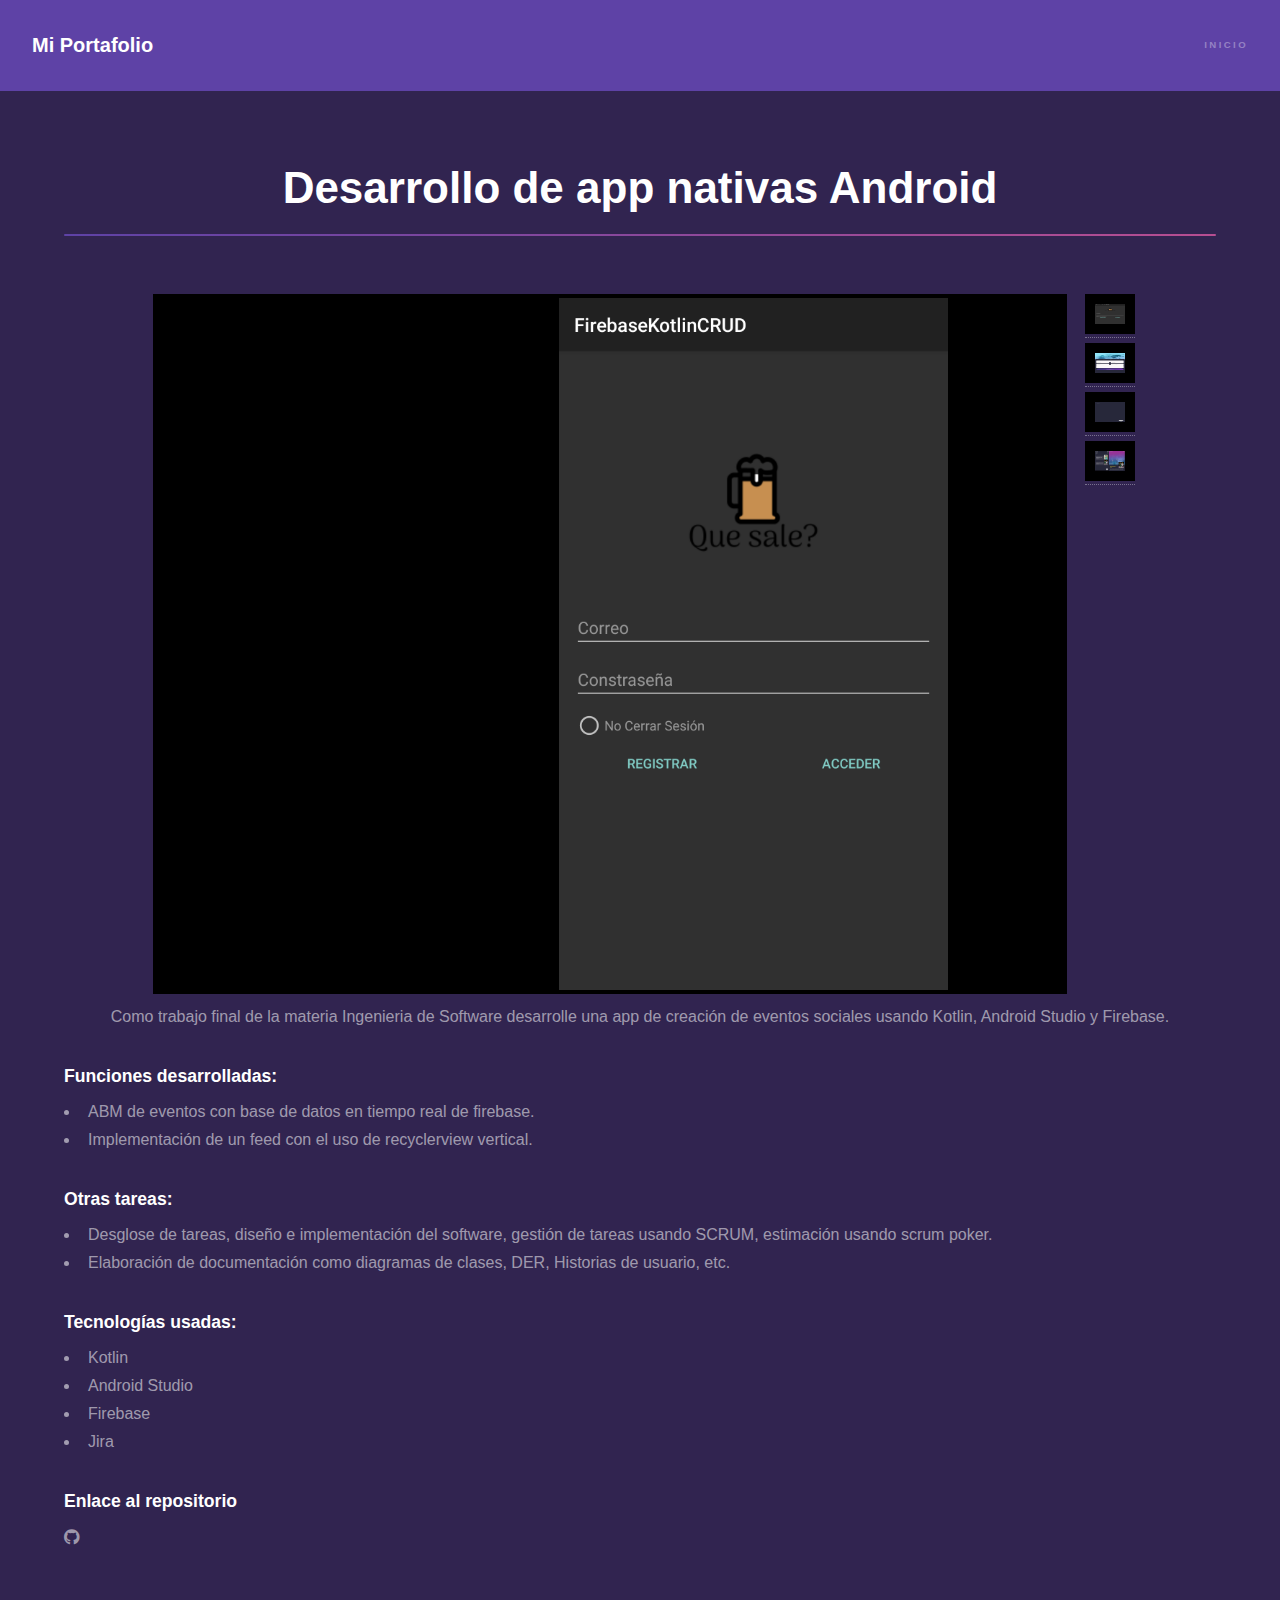
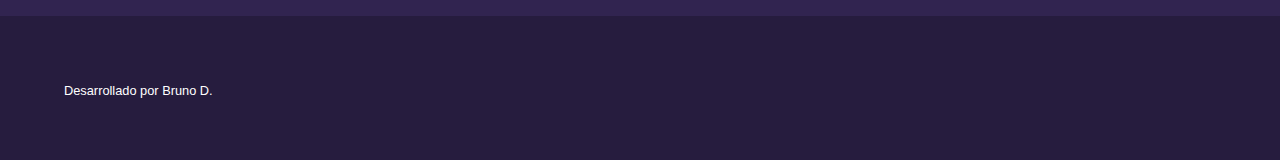
==== commit 99bc5ad2: "arreglando errores" ====
--- a/trabajos/appnativa.html
+++ b/trabajos/appnativa.html
@@ -90,11 +90,10 @@
 
 
 	<!-- Footer -->
-	<footer id="footer" class="wrapper alt">
+	<footer id="footer" class="wrapper alt ">
 		<div class="inner">
-			<ul class="menu">
-				<li>Hecho con ❤</li>
-				<li>por Bruno D.</li>
+			<ul class="menu" style="color:white;">
+				<li>Desarrollado por Bruno D.</li>
 			</ul>
 		</div>
 	</footer>
@@ -105,7 +104,7 @@
 	<script src="../assets/js/browser.min.js"></script>
 	<script src="../assets/js/breakpoints.min.js"></script>
 	<script src="../assets/js/util.js"></script>
-	<script src="../assets/js/main.js"></script> -->
+	<script src="../assets/js/main.js"></script> 
 
 </body>
 
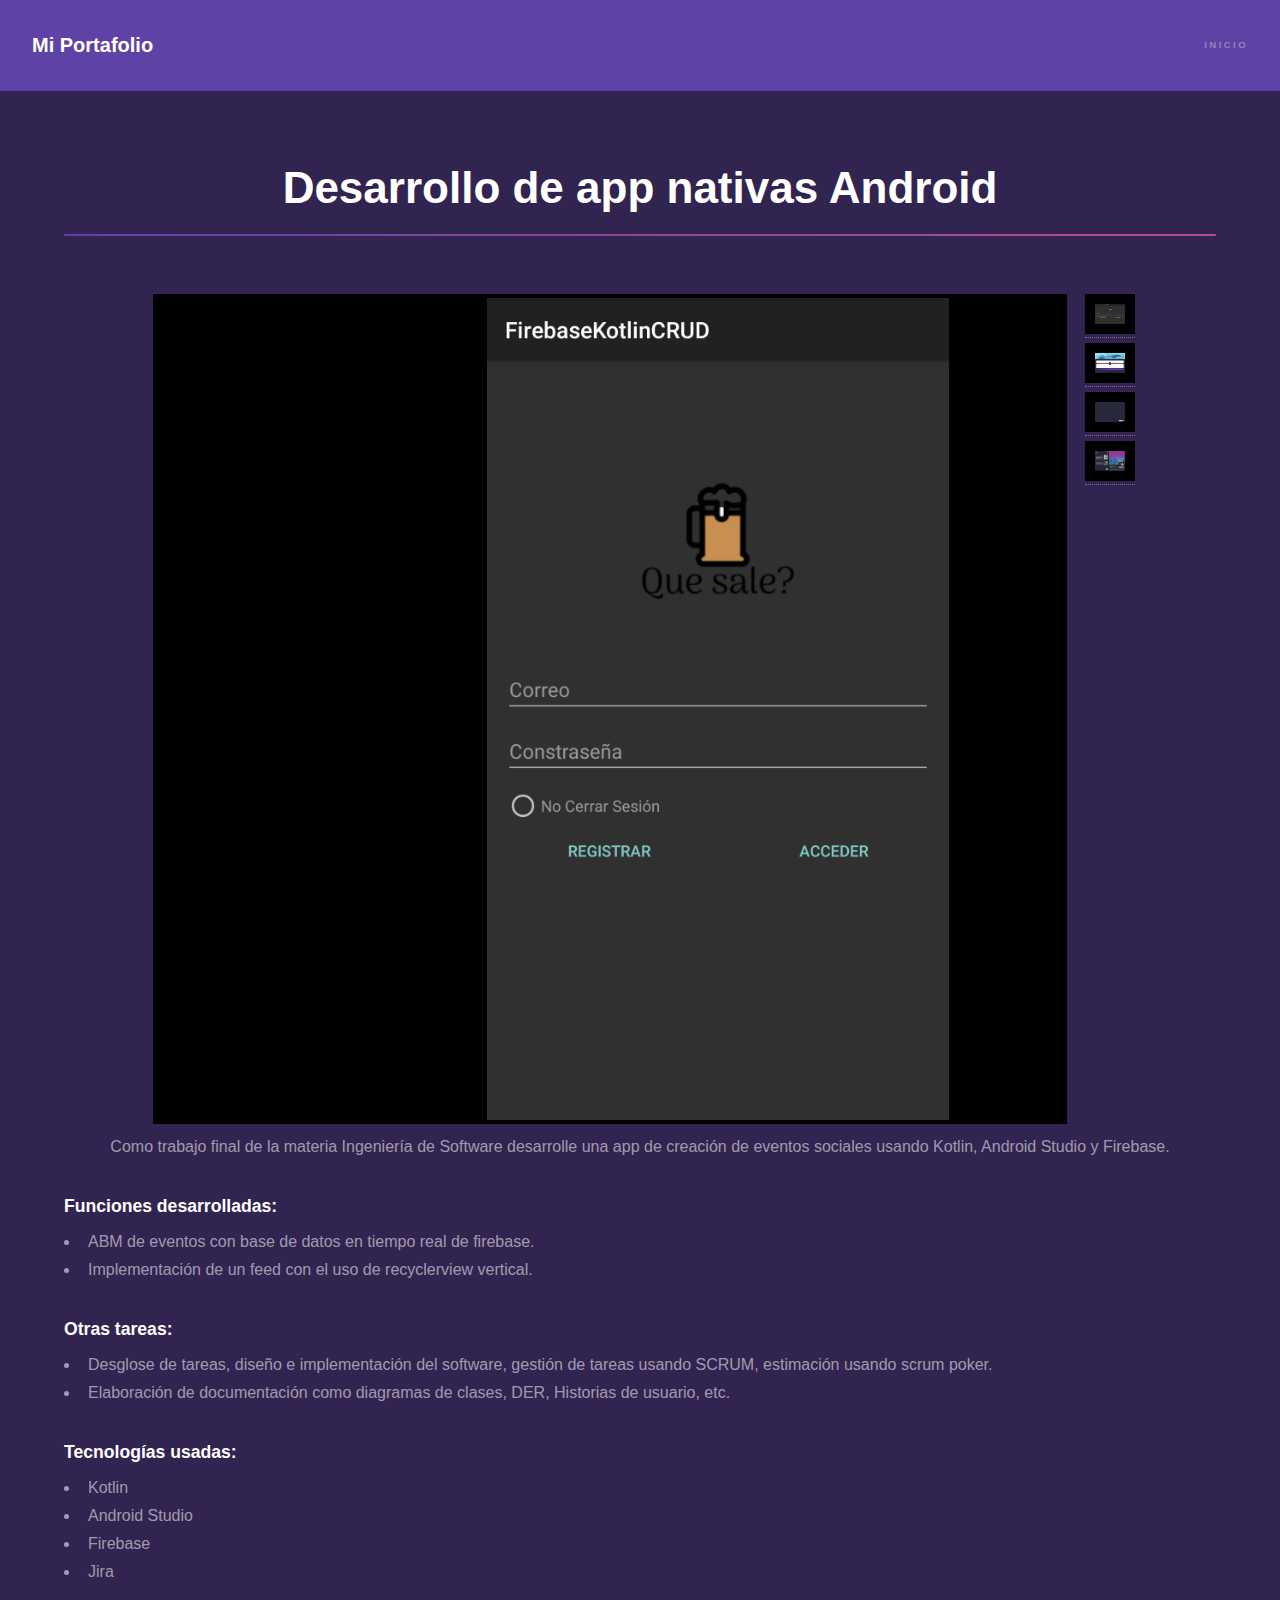
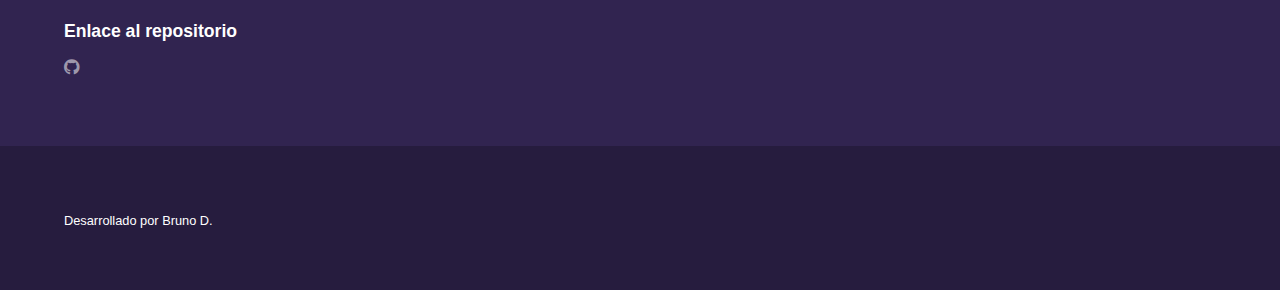
==== commit 8117df28: "se arreglaron errores de ortografia" ====
--- a/trabajos/appnativa.html
+++ b/trabajos/appnativa.html
@@ -52,7 +52,7 @@
 				
 
 
-				<p>Como trabajo final de la materia Ingenieria de Software desarrolle una app de creación de eventos sociales usando Kotlin, Android Studio y Firebase.</p>
+				<p>Como trabajo final de la materia Ingeniería de Software desarrolle una app de creación de eventos sociales usando Kotlin, Android Studio y Firebase.</p>
 				<h3>Funciones desarrolladas:</h3>
 				<ul>
 					<li>ABM de eventos con base de datos en tiempo real de firebase.</li>
--- a/css/estilos.css
+++ b/css/estilos.css
@@ -26,8 +26,8 @@
 .carrusel-fotos img {
   background: black;
   border: 4px solid black;
-  width: 300px;
-  height: 200px;
+  width: 268px;
+    height: 400px;
   object-fit: contain;
 }
 
@@ -41,8 +41,8 @@
   }
 
   .carrusel-fotos img {
-    width: 1200px;
-    height: 700px;
+    width: 1130px;
+    height: 830px;
   }
   .carrusel-menu {
     display: block;
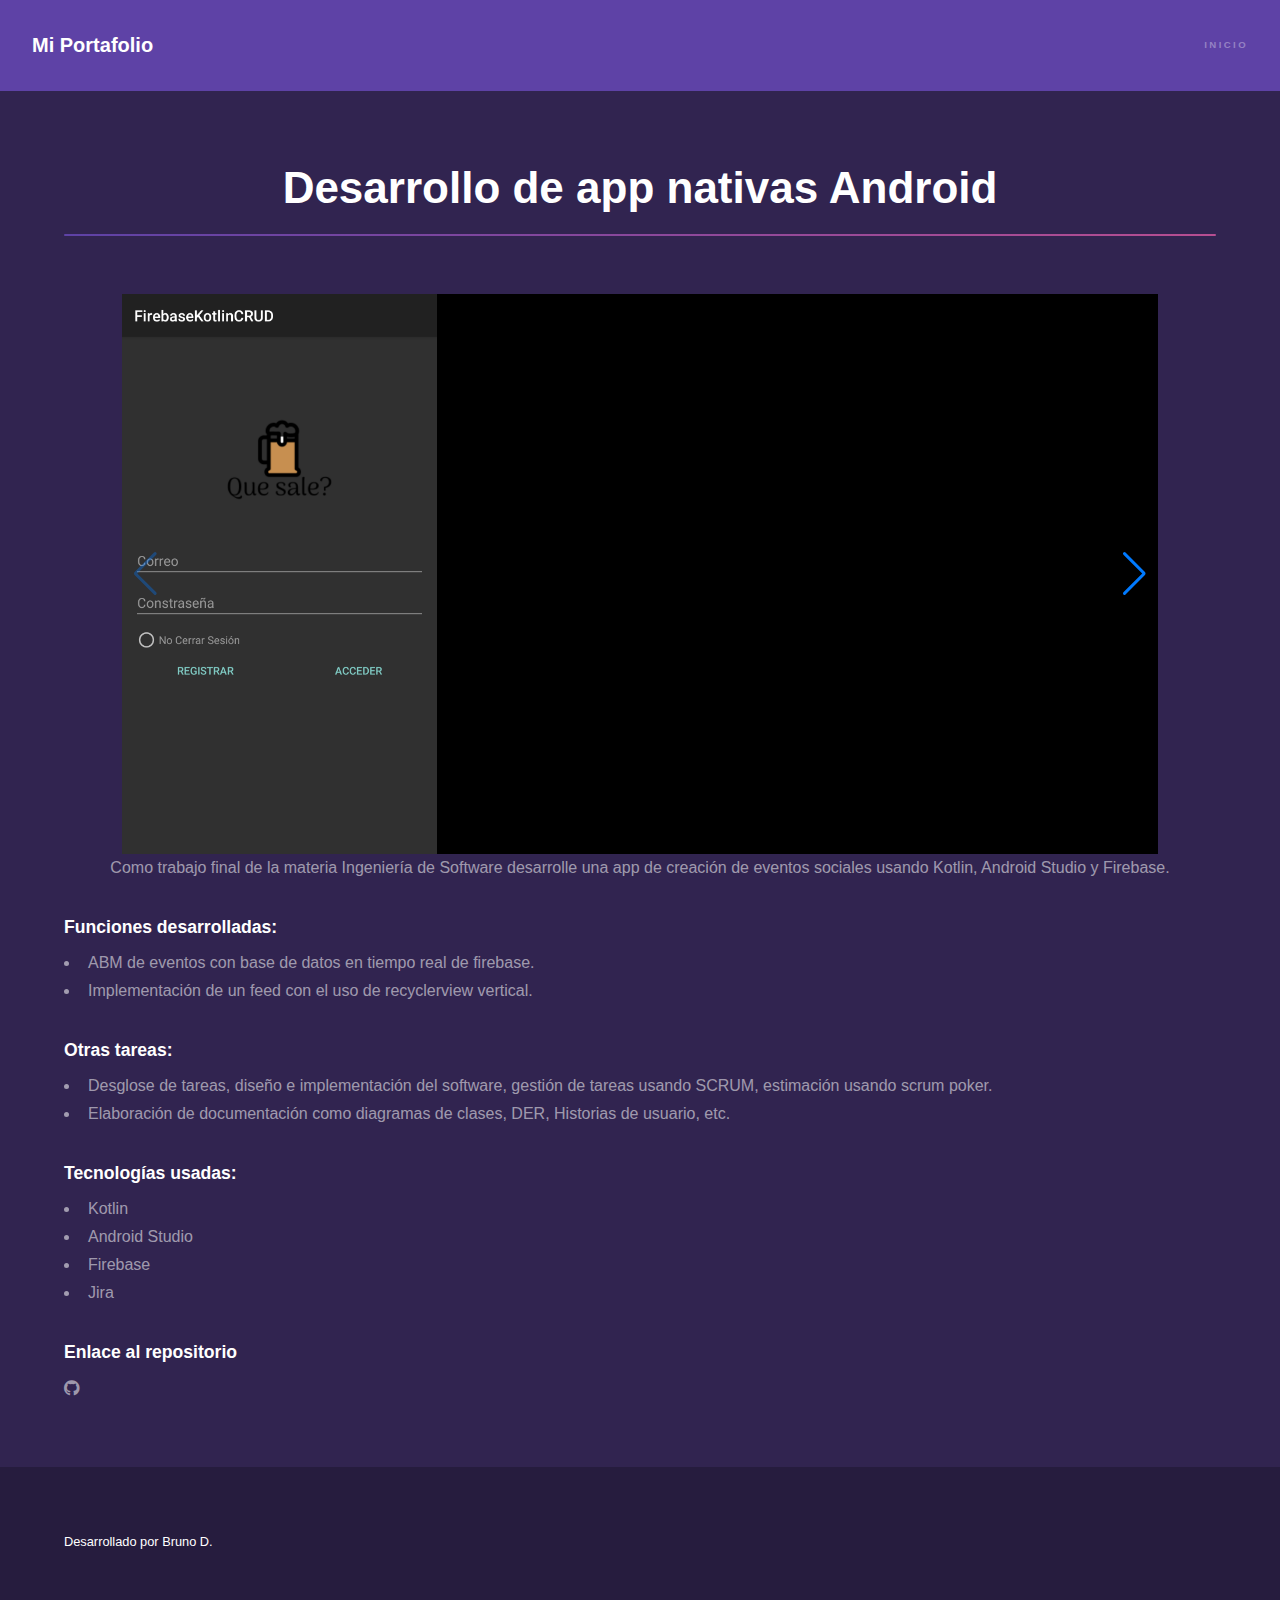
==== commit e0ed96b8: "se cambio el slider" ====
--- a/trabajos/appnativa.html
+++ b/trabajos/appnativa.html
@@ -5,9 +5,14 @@
 <head>
 	<title>Mi portafolio</title>
 	<meta charset="utf-8" />
-	<meta name="viewport" content="width=device-width, initial-scale=1, user-scalable=no" />
+	<meta name="viewport" content="width=device-width, initial-scale=1, minimum-scale=1, maximum-scale=1" />
+	<!-- del template -->
 	<link rel="stylesheet" href="../assets/css/main.css" />
+	<!-- estilos general -->
 	<link rel="stylesheet" href="../css/estilos.css">
+
+	<!-- slider -->
+	<link rel="stylesheet" href="https://unpkg.com/swiper/swiper-bundle.min.css" />
 	<noscript>
 		<link rel="stylesheet" href="../assets/css/noscript.css" />
 	</noscript>
@@ -32,27 +37,39 @@
 		<section id="main" class="wrapper">
 			<div class="inner">
 				<h1 class="major">Desarrollo de app nativas Android</h1>
-						<div class="carrusel">
-						<ul class="carrusel-fotos">
-							<li id="foto1"><img src="../images/appnativa/login.png" alt=""></li>
-							<li id="foto2"><img src="../images/appnativa/alta.png" alt=""></li>
-							<li id="foto3"><img src="../images/appnativa/principal.png" alt=""></li>
-							<li id="foto4"><img src="../images/appnativa/funciones.png" alt=""></li>
+				<!-- 				<div class="carrusel">
+					<ul class="carrusel-fotos">
+						<li id="foto1"><img src="../images/appnativa/login.png" alt=""></li>
+						<li id="foto2"><img src="../images/appnativa/alta.png" alt=""></li>
+						<li id="foto3"><img src="../images/appnativa/principal.png" alt=""></li>
+						<li id="foto4"><img src="../images/appnativa/funciones.png" alt=""></li>
 
-						</ul>
-						<ul class="carrusel-menu">
-							<li><a href="#foto1"><img src="../images/appnativa/login.png" alt=""></a></li>
-							<li><a href="#foto2"><img src="../images/appnativa/alta.png" alt=""></a></li>
-							<li><a href="#foto3"><img src="../images/appnativa/principal.png" alt=""></a></li>
-							<li><a href="#foto4"><img src="../images/appnativa/funciones.png" alt=""></a></li>
-
-							
-						</ul>
-					</div>
-				
+					</ul>
+					<ul class="carrusel-menu">
+						<li><a href="#foto1"><img src="../images/appnativa/login.png" alt=""></a></li>
+						<li><a href="#foto2"><img src="../images/appnativa/alta.png" alt=""></a></li>
+						<li><a href="#foto3"><img src="../images/appnativa/principal.png" alt=""></a></li>
+						<li><a href="#foto4"><img src="../images/appnativa/funciones.png" alt=""></a></li>
 
 
-				<p>Como trabajo final de la materia Ingeniería de Software desarrolle una app de creación de eventos sociales usando Kotlin, Android Studio y Firebase.</p>
+					</ul>
+				</div> -->
+				<!-- Swiper -->
+				<div class="swiper mySwiper">
+					<div class="swiper-wrapper">
+						<div class="swiper-slide"><img src="../images/appnativa/login.png" alt=""></div>
+						<div class="swiper-slide"><img src="../images/appnativa/alta.png" alt=""></div>
+						<div class="swiper-slide"><img src="../images/appnativa/principal.png" alt=""></div>
+						<div class="swiper-slide"><img src="../images/appnativa/funciones.png" alt=""></div>
+					</div>
+					<div class="swiper-button-next"></div>
+					<div class="swiper-button-prev"></div>
+				</div>
+
+
+
+				<p>Como trabajo final de la materia Ingeniería de Software desarrolle una app de creación de eventos
+					sociales usando Kotlin, Android Studio y Firebase.</p>
 				<h3>Funciones desarrolladas:</h3>
 				<ul>
 					<li>ABM de eventos con base de datos en tiempo real de firebase.</li>
@@ -60,7 +77,8 @@
 				</ul>
 				<h3>Otras tareas:</h3>
 				<ul>
-					<li>Desglose de tareas, diseño e implementación del software, gestión de tareas usando SCRUM, estimación usando scrum poker.</li>
+					<li>Desglose de tareas, diseño e implementación del software, gestión de tareas usando SCRUM,
+						estimación usando scrum poker.</li>
 					<li>Elaboración de documentación como diagramas de clases, DER, Historias de usuario, etc.</li>
 
 				</ul>
@@ -97,14 +115,16 @@
 			</ul>
 		</div>
 	</footer>
-
+	<!-- slider -->
+	<script src="https://unpkg.com/swiper/swiper-bundle.min.js"></script>
+	<script src="../js/slider.js"></script>
 	<!-- Scripts -->
 	<script src="../assets/js/jquery.scrollex.min.js"></script>
 	<script src="../assets/js/jquery.scrolly.min.js"></script>
 	<script src="../assets/js/browser.min.js"></script>
 	<script src="../assets/js/breakpoints.min.js"></script>
 	<script src="../assets/js/util.js"></script>
-	<script src="../assets/js/main.js"></script> 
+	<script src="../assets/js/main.js"></script>
 
 </body>
 
--- a/css/estilos.css
+++ b/css/estilos.css
@@ -61,3 +61,85 @@
 p {
   text-align: center;
 }
+
+/*video embebido responsivo*/
+.iframe-container{
+  position: relative;
+  width: 100%;
+  padding-bottom: 56.25%; 
+  height: 0;
+}
+.iframe-container iframe{
+  position: absolute;
+  top:0;
+  left: 0;
+  width: 100%;
+  height: 100%;
+}
+
+/*slider*/
+html,
+body {
+  position: relative;
+  height: 100%;
+}
+
+/* body {
+  background: #eee;
+  font-family: Helvetica Neue, Helvetica, Arial, sans-serif;
+  font-size: 14px;
+  color: #000;
+  margin: 0;
+  padding: 0;
+} */
+
+.swiper {
+  width: 100%;
+  height: 18rem;
+}
+
+.swiper-slide {
+  text-align: center;
+  font-size: 18px;
+  background: rgb(0, 0, 0);
+  display: flex;
+  /* Center slide text vertically */
+  display: -webkit-box;
+  display: -ms-flexbox;
+  display: -webkit-flex;
+  display: flex;
+  -webkit-box-pack: center;
+  -ms-flex-pack: center;
+  -webkit-justify-content: center;
+  justify-content: center;
+  -webkit-box-align: center;
+  -ms-flex-align: center;
+  -webkit-align-items: center;
+  align-items: center;
+}
+
+.swiper-slide img {
+  display: block;
+  max-width: 100%;
+  max-height: 100%;
+  object-fit: cover;
+}
+
+@media screen and (min-width: 1920px) {
+  .swiper {
+  width: 90%;
+  height: 45rem;
+}
+}
+@media screen and (min-width: 1360px) {
+  .swiper {
+  width: 90%;
+  height: 40rem;
+}
+}
+@media screen and (min-width: 1024px) {
+  .swiper {
+  width: 90%;
+  height: 35rem;
+}
+}